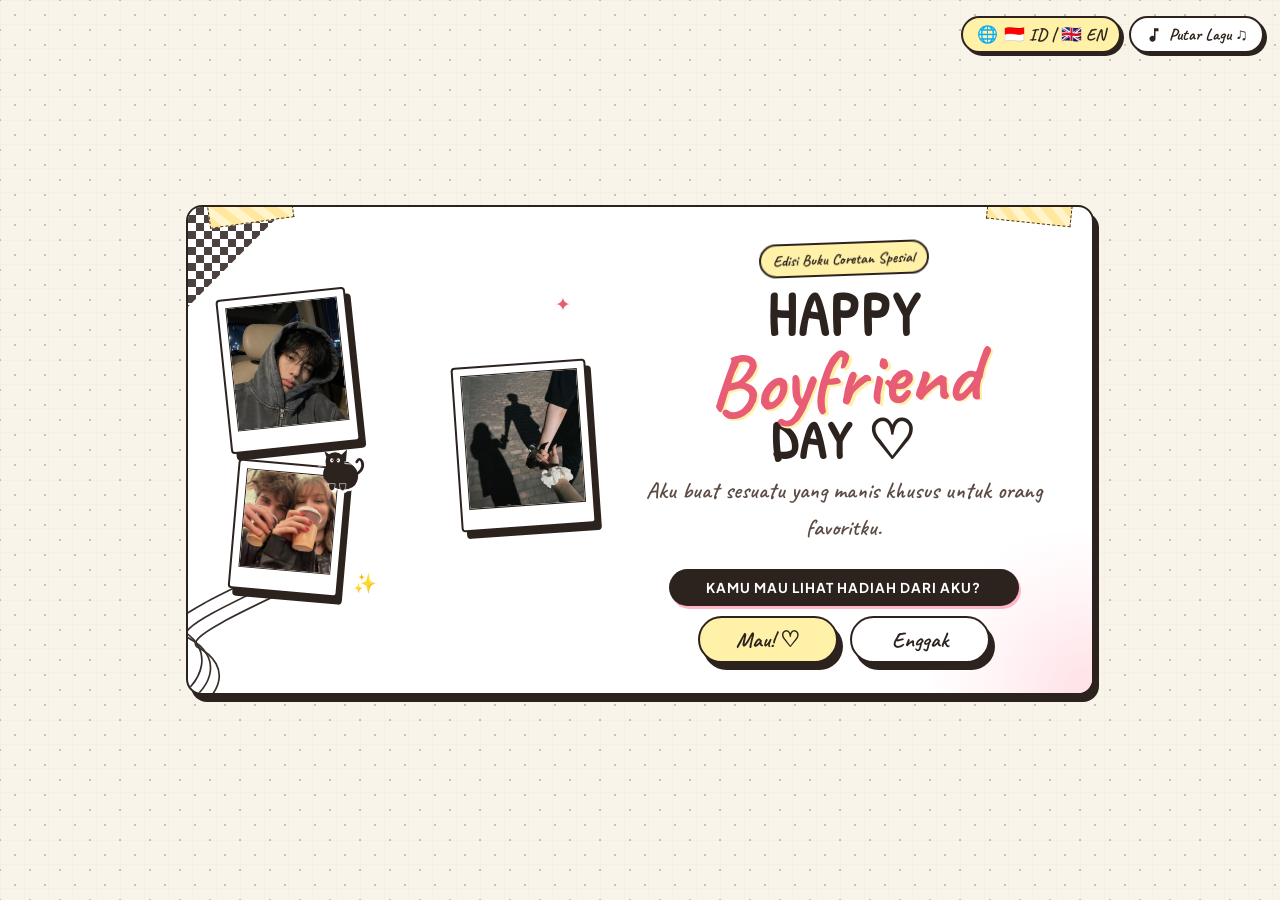
==== index.html @ 2baa8d30 "first commit" ====
<!DOCTYPE html>
<html lang="id">
<head>
    <meta charset="UTF-8">
    <meta name="viewport" content="width=device-width, initial-scale=1.0, maximum-scale=1.0, user-scalable=no">
    <title>Happy Boyfriend Day! ♡ | My Little Doodle</title>
    <meta name="description" content="A special hand-drawn sketchbook created just for you on Boyfriend Day.">
    
    <!-- Google Fonts -->
    <link rel="preconnect" href="https://fonts.googleapis.com">
    <link rel="preconnect" href="https://fonts.gstatic.com" crossorigin>
    <link href="https://fonts.googleapis.com/css2?family=Caveat:wght@400;500;600;700&family=Gaegu:wght@400;700&family=Patrick+Hand&family=Plus+Jakarta+Sans:wght@400;500;600;700&display=swap" rel="stylesheet">
    
    <!-- Stylesheet -->
    <link rel="stylesheet" href="styles.css">
</head>
<body class="sketchbook-body is-locked">

    <!-- Paper Grain & Grid Overlay -->
    <div class="paper-texture-overlay"></div>
    <div class="notebook-grid-overlay"></div>

    <!-- Background Music Audio & Floating Controls -->
    <audio id="bg-music" loop preload="auto">
        <source src="public/music.mp3" type="audio/mpeg">
    </audio>
    
    <div class="top-controls-bar">
        <!-- Language Switcher Toggle -->
        <button id="lang-toggle-btn" class="top-control-btn lang-toggle" aria-label="Switch Language (ID / EN)">
            <span class="lang-flag">🌐</span>
            <span class="lang-text" id="lang-btn-text">🇮🇩 ID | 🇬🇧 EN</span>
        </button>

        <!-- Music Toggle -->
        <button id="music-toggle-btn" class="top-control-btn music-toggle" aria-label="Play/Pause Background Music">
            <div class="music-icon-wrapper">
                <svg class="music-note-svg" viewBox="0 0 24 24" width="18" height="18">
                    <path d="M12 3v10.55c-.59-.34-1.27-.55-2-.55-2.21 0-4 1.79-4 4s1.79 4 4 4 4-1.79 4-4V7h4V3h-6z" fill="currentColor"/>
                </svg>
                <span class="music-wave wave1"></span>
                <span class="music-wave wave2"></span>
            </div>
            <span class="music-text" id="music-btn-text">Putar Lagu ♫</span>
        </button>
    </div>

    <!-- Main Container -->
    <main class="sketchbook-container">

        <!-- ==========================================
             WELCOME COVER PAGE (INITIAL ONLY PAGE)
             ========================================== -->
        <section id="welcome-page" class="welcome-section">
            <div class="hero-card-frame">
                
                <!-- Washi Tapes Decorative -->
                <div class="washi-tape top-left"></div>
                <div class="washi-tape top-right"></div>

                <!-- Corner Graphic Accents -->
                <div class="checkerboard-corner"></div>

                <div class="wavy-contour-corner">
                    <svg viewBox="0 0 160 160" class="wavy-svg">
                        <path d="M-10 160 C30 140 40 100 0 80 C-10 70 30 50 160 -10" fill="none" stroke="#2C221E" stroke-width="1.8"/>
                        <path d="M-10 170 C40 150 50 110 10 90 C0 80 40 60 170 0" fill="none" stroke="#2C221E" stroke-width="1.8"/>
                        <path d="M-10 180 C50 160 60 120 20 100 C10 90 50 70 180 10" fill="none" stroke="#2C221E" stroke-width="1.8"/>
                    </svg>
                </div>

                <div class="ink-smudge-corner"></div>

                <!-- Content Grid: Photos & Title -->
                <div class="welcome-content-grid">

                    <!-- PHOTOS CLUSTER: 3 Polaroids with Cat Doodle -->
                    <div class="hero-photos-cluster">
                        
                        <!-- Top Polaroid -->
                        <div class="polaroid-item photo-top">
                            <div class="polaroid-inner">
                                <img src="public/photos/photo_main.jpeg" alt="Couple Polaroid Main">
                            </div>
                        </div>

                        <!-- Bottom-Left Polaroid -->
                        <div class="polaroid-item photo-bottom-left">
                            <div class="polaroid-inner">
                                <img src="public/photos/photo2.jpeg" alt="Couple Polaroid 2">
                            </div>
                        </div>

                        <!-- Bottom-Right Polaroid -->
                        <div class="polaroid-item photo-bottom-right">
                            <div class="polaroid-inner">
                                <img src="public/photos/photo1.jpeg" alt="Couple Polaroid 3">
                            </div>
                        </div>

                        <!-- Cute Black Cat Doodle sitting on Polaroid -->
                        <div class="black-cat-doodle">
                            <svg viewBox="0 0 120 100" class="cat-svg">
                                <path d="M30 65 Q25 45 45 35 Q65 25 85 45 Q95 55 90 70 Q85 85 65 85 Q45 85 30 65 Z" fill="#2C221E" stroke="#2C221E" stroke-width="2"/>
                                <path d="M38 38 L30 15 L50 28 Z" fill="#2C221E"/>
                                <path d="M55 28 L72 12 L70 34 Z" fill="#2C221E"/>
                                <circle cx="50" cy="35" r="18" fill="#2C221E"/>
                                <ellipse cx="44" cy="32" rx="3" ry="4" fill="#FFFFFF"/>
                                <ellipse cx="56" cy="32" rx="3" ry="4" fill="#FFFFFF"/>
                                <circle cx="45" cy="32" r="1.5" fill="#2C221E"/>
                                <circle cx="55" cy="32" r="1.5" fill="#2C221E"/>
                                <path d="M32 35 L18 32 M32 38 L16 39 M68 35 L82 32 M68 38 L84 39" stroke="#FFFFFF" stroke-width="1.5" stroke-linecap="round"/>
                                <path d="M38 75 Q38 88 44 88 Q50 88 50 75 Z" fill="#2C221E" stroke="#FFFFFF" stroke-width="1"/>
                                <path d="M58 75 Q58 88 64 88 Q70 88 70 75 Z" fill="#2C221E" stroke="#FFFFFF" stroke-width="1"/>
                                <path d="M85 60 Q105 50 100 35 Q95 25 90 35" fill="none" stroke="#2C221E" stroke-width="5" stroke-linecap="round"/>
                            </svg>
                        </div>

                        <!-- Sparkles -->
                        <div class="doodle-sparkle sp-1">✦</div>
                        <div class="doodle-sparkle sp-2">✨</div>
                    </div>

                    <!-- TEXT CONTAINER -->
                    <div class="welcome-text-container">
                        
                        <div class="badge-doodle">
                            <span class="badge-text" data-i18n="badgeText">Edisi Buku Coretan Spesial</span>
                        </div>

                        <!-- Title Block -->
                        <div class="main-typography">
                            <h1 class="hero-doodle-title">
                                <span class="txt-happy" data-i18n="txtHappy">HAPPY</span>
                                <span class="txt-boyfriend" data-i18n="txtBoyfriend">Boyfriend</span>
                                <span class="txt-day" data-i18n="txtDay">DAY ♡</span>
                            </h1>
                            <p class="hero-subtext" data-i18n="heroSubtext">Aku buat sesuatu yang manis khusus untuk orang favoritku.</p>
                        </div>

                        <!-- Question Pill Box -->
                        <div class="gift-question-box">
                            <div class="question-pill-header" data-i18n="questionHeader">
                                KAMU MAU LIHAT HADIAH DARI AKU?
                            </div>

                            <div class="question-buttons-row">
                                <button id="yes-btn" class="pill-btn btn-yes" data-i18n="btnYes">Mau! ♡</button>
                                <button id="no-btn" class="pill-btn btn-no" data-i18n="btnNo">Enggak</button>
                            </div>
                        </div>

                    </div>

                </div>

            </div>
        </section>

        <!-- ==========================================
             REST OF THE SKETCHBOOK CONTENT (HIDDEN UNTIL CLICKED)
             ========================================== -->
        <div id="sketchbook-main-content" class="sketchbook-main-content content-hidden">

            <!-- ==========================================
                 SECTION 1 — "THINGS I LIKE ABOUT YOU"
                 ========================================== -->
            <section id="section-1" class="sketch-section">
                <div class="section-header">
                    <div class="section-badge" data-i18n="sec1Badge">Bagian 01</div>
                    <h2 class="section-title" data-i18n="sec1Title">Hal-Hal yang Aku Suka Dari Kamu... ♡</h2>
                    <div class="title-underline">
                        <svg viewBox="0 0 300 20" class="underline-svg">
                            <path d="M5 12 Q75 3 150 12 T295 10" class="draw-path-scroll"/>
                        </svg>
                    </div>
                </div>

                <div class="sticky-notes-grid">
                    <!-- Sticky Note 1 -->
                    <div class="sticky-note note-yellow tilt-left" data-note="1">
                        <div class="tape-strip top-center"></div>
                        <div class="note-icon">
                            <svg viewBox="0 0 50 50">
                                <circle cx="25" cy="25" r="18" fill="none" stroke="#2C221E" stroke-width="2.5"/>
                                <circle cx="18" cy="20" r="2.5" fill="#2C221E"/>
                                <circle cx="32" cy="20" r="2.5" fill="#2C221E"/>
                                <path d="M16 28 Q25 37 34 28" fill="none" stroke="#2C221E" stroke-width="2.5" stroke-linecap="round"/>
                            </svg>
                        </div>
                        <h3 class="note-text" data-i18n="note1Text">senyuman kamu :)</h3>
                        <p class="note-subtext" data-i18n="note1Sub">Selalu bikin hariku mendadak cerah setiap hari!</p>
                        <span class="tap-hint" data-i18n="tapHint">tekan aku! ♡</span>
                    </div>

                    <!-- Sticky Note 2 -->
                    <div class="sticky-note note-pink tilt-right" data-note="2">
                        <div class="tape-strip top-center"></div>
                        <div class="note-icon">
                            <svg viewBox="0 0 50 50">
                                <path d="M12 20 Q25 10 38 20 Q42 32 25 42 Q8 32 12 20 Z" fill="none" stroke="#E85D75" stroke-width="2.5"/>
                                <path d="M18 24 Q25 18 32 24" fill="none" stroke="#E85D75" stroke-width="2" stroke-linecap="round"/>
                                <circle cx="25" cy="30" r="2" fill="#E85D75"/>
                            </svg>
                        </div>
                        <h3 class="note-text" data-i18n="note2Text">bercandaan garing kamu</h3>
                        <p class="note-subtext" data-i18n="note2Sub">Bahkan lelucon paling garing yang tetep bikin aku ketawa ngakak.</p>
                        <span class="tap-hint" data-i18n="tapHint">tekan aku! ♡</span>
                    </div>

                    <!-- Sticky Note 3 -->
                    <div class="sticky-note note-cream tilt-left" data-note="3">
                        <div class="tape-strip top-center"></div>
                        <div class="note-icon">
                            <svg viewBox="0 0 50 50">
                                <path d="M15 18 C15 12 20 8 25 14 C30 8 35 12 35 18 C35 26 25 34 25 34 C25 34 15 26 15 18 Z" fill="#FFB7C5" stroke="#2C221E" stroke-width="2"/>
                                <path d="M10 38 Q25 44 40 38" fill="none" stroke="#2C221E" stroke-width="2.5" stroke-linecap="round"/>
                            </svg>
                        </div>
                        <h3 class="note-text" data-i18n="note3Text">cara kamu perhatian</h3>
                        <p class="note-subtext" data-i18n="note3Sub">Selalu perhatian, penyayang, dan sering nanyain kabarku.</p>
                        <span class="tap-hint" data-i18n="tapHint">tekan aku! ♡</span>
                    </div>

                    <!-- Sticky Note 4 -->
                    <div class="sticky-note note-mint tilt-right" data-note="4">
                        <div class="tape-strip top-center"></div>
                        <div class="note-icon">
                            <svg viewBox="0 0 50 50">
                                <path d="M15 25 Q25 15 35 25 Q38 38 25 42 Q12 38 15 25 Z" fill="none" stroke="#2C221E" stroke-width="2.5"/>
                                <circle cx="20" cy="24" r="4" fill="none" stroke="#2C221E" stroke-width="2"/>
                                <circle cx="21" cy="24" r="1.5" fill="#2C221E"/>
                                <circle cx="30" cy="24" r="4" fill="none" stroke="#2C221E" stroke-width="2"/>
                                <circle cx="29" cy="24" r="1.5" fill="#2C221E"/>
                                <path d="M22 30 Q25 36 28 30" fill="none" stroke="#2C221E" stroke-width="2"/>
                                <path d="M23 32 Q25 37 27 32" fill="#E85D75"/>
                            </svg>
                        </div>
                        <h3 class="note-text" data-i18n="note4Text">sisi konyol kamu</h3>
                        <p class="note-subtext" data-i18n="note4Sub">Saat kamu joget lucu & pake suara aneh pas lagi berdua aja.</p>
                        <span class="tap-hint" data-i18n="tapHint">tekan aku! ♡</span>
                    </div>

                    <!-- Sticky Note 5 -->
                    <div class="sticky-note note-rose tilt-center" data-note="5">
                        <div class="tape-strip top-center"></div>
                        <div class="note-icon">
                            <svg viewBox="0 0 50 50">
                                <path d="M25 40 C25 40 8 28 8 17 C8 10 14 6 20 6 C23.5 6 25 8.5 25 8.5 C25 8.5 26.5 6 30 6 C36 6 42 10 42 17 C42 28 25 40 25 40 Z" fill="#E85D75" stroke="#2C221E" stroke-width="2"/>
                                <path d="M20 18 L25 14 L30 18" fill="none" stroke="#FFF" stroke-width="2" stroke-linecap="round"/>
                            </svg>
                        </div>
                        <h3 class="note-text" data-i18n="note5Text">ya… kamu ♡</h3>
                        <p class="note-subtext" data-i18n="note5Sub">Semua hal tentang kamu. Apa adanya kamu, setiap hari.</p>
                        <span class="tap-hint" data-i18n="tapHint">tekan aku! ♡</span>
                    </div>
                </div>
            </section>

            <!-- ==========================================
                 SECTION 2 — "OUR LITTLE MOMENTS" (SCRAPBOOK GALLERY)
                 ========================================== -->
            <section id="section-2" class="sketch-section">
                <div class="section-header">
                    <div class="section-badge" data-i18n="sec2Badge">Bagian 02</div>
                    <h2 class="section-title" data-i18n="sec2Title">Momen-Momen Manis Kita 📸</h2>
                    <p class="section-desc" data-i18n="sec2Desc">Klik foto mana saja untuk lihat lebih dekat!</p>
                    <div class="title-underline">
                        <svg viewBox="0 0 300 20" class="underline-svg">
                            <path d="M10 10 C80 18 200 2 290 12" class="draw-path-scroll"/>
                        </svg>
                    </div>
                </div>

                <div class="scrapbook-gallery">
                    <!-- Photo 1 -->
                    <div class="polaroid-card rot-neg-4" data-img="public/photos/photo1.jpeg" 
                         data-caption-id="hari itu ♡" data-sub-id="Gandengan tangan di bawah lampu jalan... ga bakal lupa."
                         data-caption-en="that day ♡" data-sub-en="Holding hands under the streetlights... unforgettable.">
                        <div class="washi-tape tape-top-left"></div>
                        <div class="polaroid-img-frame">
                            <img src="public/photos/photo1.jpeg" alt="Our moment 1" loading="lazy">
                            <div class="photo-overlay-doodle">🔍</div>
                        </div>
                        <div class="polaroid-caption">hari itu ♡</div>
                    </div>

                    <!-- Photo 2 -->
                    <div class="polaroid-card rot-pos-3" data-img="public/photos/photo2.jpeg" 
                         data-caption-id="salah satu favoritku" data-sub-id="Senyum kamu di sini selalu bikin hatiku meleleh."
                         data-caption-en="one of my favorites" data-sub-en="Your smile here makes my heart melt every time.">
                        <div class="washi-tape tape-top-right"></div>
                        <div class="polaroid-img-frame">
                            <img src="public/photos/photo2.jpeg" alt="Our moment 2" loading="lazy">
                            <div class="photo-overlay-doodle">🔍</div>
                        </div>
                        <div class="polaroid-caption">salah satu favoritku</div>
                    </div>

                    <!-- Photo 3 -->
                    <div class="polaroid-card rot-neg-2" data-img="public/photos/photo3.jpeg" 
                         data-caption-id="ingat yang ini?" data-sub-id="Jalan-jalan dadakan yang jadi kenangan paling indah."
                         data-caption-en="remember this?" data-sub-en="A random little trip that turned into the best core memory.">
                        <div class="washi-tape tape-top-left"></div>
                        <div class="polaroid-img-frame">
                            <img src="public/photos/photo3.jpeg" alt="Our moment 3" loading="lazy">
                            <div class="photo-overlay-doodle">🔍</div>
                        </div>
                        <div class="polaroid-caption">ingat yang ini?</div>
                    </div>

                    <!-- Photo 4 -->
                    <div class="polaroid-card rot-pos-4" data-img="public/photos/photo4.jpeg" 
                         data-caption-id="kita yang apa adanya" data-sub-id="Bisa konyol bareng. Ga ada yang paham aku seperti kamu."
                         data-caption-en="us being us" data-sub-en="Just being silly together. Nobody gets me like you do.">
                        <div class="washi-tape tape-top-right"></div>
                        <div class="polaroid-img-frame">
                            <img src="public/photos/photo4.jpeg" alt="Our moment 4" loading="lazy">
                            <div class="photo-overlay-doodle">🔍</div>
                        </div>
                        <div class="polaroid-caption">kita yang apa adanya</div>
                    </div>

                    <!-- Photo 5 -->
                    <div class="polaroid-card rot-neg-5" data-img="public/photos/photo5.jpeg" 
                         data-caption-id="kenangan manis lainnya" data-sub-id="Kopi hangat, makanan enak, dan teman terbaik."
                         data-caption-en="another little memory" data-sub-en="Warm coffee, good food, and the best company ever.">
                        <div class="washi-tape tape-top-left"></div>
                        <div class="polaroid-img-frame">
                            <img src="public/photos/photo5.jpeg" alt="Our moment 5" loading="lazy">
                            <div class="photo-overlay-doodle">🔍</div>
                        </div>
                        <div class="polaroid-caption">kenangan manis lainnya</div>
                    </div>

                    <!-- Photo 6 -->
                    <div class="polaroid-card rot-pos-2" data-img="public/photos/photo6.jpeg" 
                         data-caption-id="favoritku selamanya ♡" data-sub-id="Untuk banyak petualangan dan hari-hari manis bersamamu."
                         data-caption-en="forever my favorite ♡" data-sub-en="To many more adventures and sweet quiet days with you.">
                        <div class="washi-tape tape-top-right"></div>
                        <div class="polaroid-img-frame">
                            <img src="public/photos/photo6.jpeg" alt="Our moment 6" loading="lazy">
                            <div class="photo-overlay-doodle">🔍</div>
                        </div>
                        <div class="polaroid-caption">favoritku selamanya ♡</div>
                    </div>
                </div>
            </section>

            <!-- ==========================================
                 SECTION 2.3 — "OUR FAVORITE SONG" (MUSIC PLAYER SECTION)
                 ========================================== -->
            <section id="music-player-section" class="sketch-section">
                <div class="music-player-card">
                    <div class="washi-tape top-center"></div>

                    <div class="section-header">
                        <div class="section-badge" data-i18n="musicSectionBadge">Musik Favorit 🎵</div>
                        <h2 class="section-title" data-i18n="musicSectionTitle">Lagu Favorit Kita 🎶</h2>
                        <p class="section-desc" data-i18n="musicSectionDesc">Dengarkan lagu spesial ini sambil menikmati buku kenangan!</p>
                    </div>

                    <div class="cassette-player-box">
                        <!-- Retro Cassette Tape Graphic with Spinning Reels -->
                        <div class="cassette-tape-graphic" id="cassette-tape">
                            <div class="cassette-window">
                                <div class="reel reel-left" id="reel-left">
                                    <div class="reel-inner"></div>
                                </div>
                                <div class="tape-bridge"></div>
                                <div class="reel reel-right" id="reel-right">
                                    <div class="reel-inner"></div>
                                </div>
                            </div>
                            <div class="cassette-label">
                                <span class="cassette-title" data-i18n="cassetteTitle">Boyfriend Day Special OST ♡</span>
                            </div>
                        </div>

                        <!-- Track Information -->
                        <div class="player-track-info">
                            <h3 class="song-name" data-i18n="songTitle">Melodi Spesial Kita 🎶</h3>
                            <p class="song-artist" data-i18n="songArtist">Musik Latar Pengiring Kenangan ♡</p>
                        </div>

                        <!-- Progress Seeker Bar -->
                        <div class="player-progress-container">
                            <span id="current-time-text" class="time-text">00:00</span>
                            <div class="progress-bar-wrapper" id="progress-bar-container">
                                <div class="progress-bar-fill" id="progress-bar-fill"></div>
                                <div class="progress-handle" id="progress-handle"></div>
                            </div>
                            <span id="duration-text" class="time-text">00:00</span>
                        </div>

                        <!-- Audio Controls Row -->
                        <div class="player-controls-row">
                            <button id="player-rewind-btn" class="player-ctrl-btn" title="Rewind 10s">
                                <span>⏪ 10s</span>
                            </button>
                            
                            <button id="player-play-btn" class="player-ctrl-btn main-play-btn" title="Play / Pause">
                                <span id="player-play-icon">▶</span>
                            </button>

                            <button id="player-forward-btn" class="player-ctrl-btn" title="Forward 10s">
                                <span>10s ⏩</span>
                            </button>
                        </div>

                        <!-- Equalizer Wave Bars -->
                        <div class="equalizer-wave" id="equalizer-wave">
                            <span class="eq-bar bar-1"></span>
                            <span class="eq-bar bar-2"></span>
                            <span class="eq-bar bar-3"></span>
                            <span class="eq-bar bar-4"></span>
                            <span class="eq-bar bar-5"></span>
                        </div>
                    </div>
                </div>
            </section>

            <!-- ==========================================
                 SECTION 2.5 — "DOODLE LOVE MINI GAME"
                 ========================================== -->
            <section id="mini-game-section" class="sketch-section">
                <div class="mini-game-card">
                    <div class="washi-tape top-center"></div>

                    <div class="section-header">
                        <div class="section-badge" data-i18n="gameBadge">Mini Game 🎮</div>
                        <h2 class="section-title" data-i18n="gameTitle">Tebak Pasangan Doodle! 💖</h2>
                        <p class="section-desc" data-i18n="gameDesc">Cocokkan 4 pasang doodle lucu untuk membuka kupon rahasia!</p>
                    </div>

                    <!-- Game Status Board -->
                    <div class="game-status-bar">
                        <span class="status-item"><span data-i18n="gameMatchesLabel">Hasil: </span><strong id="game-matches-count">0</strong> / 4</span>
                        <span class="status-item"><span data-i18n="gameMovesLabel">Langkah: </span><strong id="game-moves-count">0</strong></span>
                        <button id="reset-game-btn" class="reset-game-btn" title="Restart Game" data-i18n="gameResetBtn">🔄 Ulangi</button>
                    </div>

                    <!-- 4x2 Cards Grid (8 Cards) -->
                    <div class="memory-game-grid" id="memory-game-grid">
                        <!-- Dynamically generated via script.js -->
                    </div>

                    <!-- Unlocked Reward Box -->
                    <div id="game-reward-box" class="game-reward-box hidden">
                        <div class="reward-icon">🎟️💖</div>
                        <h3 class="reward-title" data-i18n="rewardTitle">Kupon Terbuka!</h3>
                        <p class="reward-desc" data-i18n="rewardDesc">"Berlaku untuk 1 Pelukan & Ciuman Hangat Tanpa Batas kapan pun kamu mau!"</p>
                        <span class="reward-code" data-i18n="rewardCode">KODE: BOYFRIEND-LOVE-FOREVER ♡</span>
                    </div>
                </div>
            </section>

            <!-- ==========================================
                 SECTION 3 — "A LITTLE NOTE" (NOTEBOOK PAGE)
                 ========================================== -->
            <section id="section-3" class="sketch-section">
                <div class="notebook-page-container">
                    <div class="notebook-spiral">
                        <span class="ring"></span><span class="ring"></span><span class="ring"></span>
                        <span class="ring"></span><span class="ring"></span><span class="ring"></span>
                        <span class="ring"></span><span class="ring"></span><span class="ring"></span>
                    </div>

                    <div class="notebook-page-content">
                        <div class="notebook-date hw-line" data-i18n="noteDate">Tanggal: Selamat Hari Pacar ✨</div>
                        
                        <h2 class="notebook-heading hw-line" data-i18n="noteHeading">“Kamu selalu bikin hari-hari biasa terasa jauh lebih spesial.”</h2>
                        
                        <div class="animated-underline-wrapper">
                            <svg viewBox="0 0 400 16" class="live-underline-svg">
                                <path id="note-underline-path" d="M5 8 Q100 2 200 10 T395 6" fill="none" stroke="#E85D75" stroke-width="3" stroke-linecap="round"/>
                            </svg>
                        </div>

                        <div class="notebook-letter">
                            <p class="letter-paragraph hw-line" data-i18n="noteP1">
                                Kadang aku suka mikir, betapa beruntungnya aku punya kamu di hidupku. Kamu bikin aku merasa aman, bahagia, dan sangat dihargai. 
                            </p>
                            <p class="letter-paragraph hw-line" data-i18n="noteP2">
                                Bahkan di hari yang paling sepi dan biasa aja, ngobrol sama kamu atau lihat senyum kamu langsung bikin hariku cerah lagi. Terima kasih ya sudah selalu mendengarkan, menenangkan, dan jadi orang paling favoritku di dunia.
                            </p>
                            <p class="letter-signature hw-line" id="note-sig-p">
                                Selalu milikmu,<br>
                                <span class="handwritten-sig">Dengan seluruh cintaku ♡</span>
                            </p>
                        </div>

                        <div class="notebook-doodle flower-doodle">
                            <svg viewBox="0 0 60 80">
                                <path d="M30 75 Q25 45 30 25" fill="none" stroke="#2C221E" stroke-width="2.5" class="stem-path"/>
                                <path d="M30 50 Q40 45 42 40 Q32 42 30 50" fill="#C5E1A5" stroke="#2C221E" stroke-width="1.5"/>
                                <path d="M30 60 Q18 55 16 50 Q28 52 30 60" fill="#C5E1A5" stroke="#2C221E" stroke-width="1.5"/>
                                <g class="flower-head">
                                    <circle cx="30" cy="25" r="7" fill="#FFF1A8" stroke="#2C221E" stroke-width="2"/>
                                    <circle cx="30" cy="13" r="6" fill="#FFB7C5" stroke="#2C221E" stroke-width="1.5"/>
                                    <circle cx="42" cy="25" r="6" fill="#FFB7C5" stroke="#2C221E" stroke-width="1.5"/>
                                    <circle cx="30" cy="37" r="6" fill="#FFB7C5" stroke="#2C221E" stroke-width="1.5"/>
                                    <circle cx="18" cy="25" r="6" fill="#FFB7C5" stroke="#2C221E" stroke-width="1.5"/>
                                </g>
                            </svg>
                        </div>

                        <div class="notebook-doodle heart-doodle">
                            <svg viewBox="0 0 40 40">
                                <path d="M20 32 C20 32 6 22 6 13 C6 7 11 4 16 4 C18.5 4 20 6 20 6 C20 6 21.5 4 24 4 C29 4 34 7 34 13 C34 22 20 32 20 32 Z" fill="#FFB7C5" stroke="#2C221E" stroke-width="2"/>
                            </svg>
                        </div>
                    </div>
                </div>
            </section>

            <!-- ==========================================
                 SECTION 4 — "JUST US" (ILLUSTRATION & QUOTE)
                 ========================================== -->
            <section id="section-4" class="sketch-section">
                <div class="just-us-card">
                    <div class="sky-doodles">
                        <span class="doodle-star star-1">✦</span>
                        <span class="doodle-star star-2">★</span>
                        <span class="doodle-star star-3">✨</span>
                        <span class="doodle-moon">🌙</span>
                        <span class="doodle-cloud">☁️</span>
                    </div>

                    <div class="couple-illustration-container" id="interactive-couple">
                        <svg viewBox="0 0 260 160" class="sitting-couple-svg">
                            <path d="M20 140 Q130 120 240 140" fill="none" stroke="#2C221E" stroke-width="3" stroke-linecap="round"/>
                            <path d="M50 142 L50 155 M210 142 L210 155" stroke="#2C221E" stroke-width="3" stroke-linecap="round"/>

                            <!-- Left Character -->
                            <g class="character left-char">
                                <circle cx="100" cy="70" r="22" fill="#FAF6EE" stroke="#2C221E" stroke-width="2.5"/>
                                <path d="M80 65 C80 48 95 45 110 48 C120 52 120 65 118 68" fill="#FAF6EE" stroke="#2C221E" stroke-width="2.5"/>
                                <path d="M92 68 Q96 63 100 68 M106 68 Q110 63 114 68" fill="none" stroke="#2C221E" stroke-width="2.5" stroke-linecap="round"/>
                                <path d="M98 78 Q103 83 108 78" fill="none" stroke="#2C221E" stroke-width="2" stroke-linecap="round"/>
                                <ellipse cx="91" cy="73" rx="4" ry="2.5" fill="#FFB7C5" class="blush-elem"/>
                                <ellipse cx="113" cy="73" rx="4" ry="2.5" fill="#FFB7C5" class="blush-elem"/>
                                <path d="M85 92 Q100 90 115 92 L120 135 L80 135 Z" fill="#FFD1DC" stroke="#2C221E" stroke-width="2.5"/>
                                <path d="M88 135 L88 150 M102 135 L102 150" stroke="#2C221E" stroke-width="3" stroke-linecap="round"/>
                            </g>

                            <!-- Right Character -->
                            <g class="character right-char">
                                <circle cx="155" cy="72" r="21" fill="#FAF6EE" stroke="#2C221E" stroke-width="2.5"/>
                                <path d="M138 68 C138 50 155 48 172 52 C178 58 175 68 175 70" fill="#FAF6EE" stroke="#2C221E" stroke-width="2.5"/>
                                <path d="M147 70 Q151 65 155 70 M161 68 L167 72" fill="none" stroke="#2C221E" stroke-width="2.5" stroke-linecap="round"/>
                                <path d="M152 79 Q158 84 163 79" fill="none" stroke="#2C221E" stroke-width="2" stroke-linecap="round"/>
                                <ellipse cx="146" cy="75" rx="4" ry="2.5" fill="#FFD1DC" class="blush-elem"/>
                                <ellipse cx="167" cy="75" rx="4" ry="2.5" fill="#FFD1DC" class="blush-elem"/>
                                <path d="M140 93 Q155 91 170 93 L175 135 L135 135 Z" fill="#FFF3B0" stroke="#2C221E" stroke-width="2.5"/>
                                <path d="M148 135 L148 150 M162 135 L162 150" stroke="#2C221E" stroke-width="3" stroke-linecap="round"/>
                            </g>

                            <path id="char-heart" d="M127 42 C127 42 117 32 117 24 C117 18 122 15 127 19 C132 15 137 18 137 24 C137 32 127 42 127 42 Z" fill="#E85D75" stroke="#2C221E" stroke-width="2" class="beating-heart"/>
                        </svg>
                        <div class="tap-couple-hint" data-i18n="tapUsHint">tekan kami! &gt;///&lt;</div>
                    </div>

                    <div class="quote-box">
                        <div class="quote-mark">“</div>
                        <p class="just-us-quote" data-i18n="justUsQuote">
                            Orang favoritku untuk diajak jail, ketawa bareng, dan bikin kenangan indah.
                        </p>
                        <div class="quote-mark right">”</div>
                    </div>
                </div>
            </section>

            <!-- ==========================================
                 FINAL SECTION
                 ========================================== -->
            <section id="final-section" class="sketch-section">
                <div class="final-page-card">
                    <div class="washi-tape top-center-wide"></div>

                    <div class="final-header">
                        <h2 class="final-title" data-i18n="finalTitle">Selamat Hari Pacar ♡</h2>
                        <p class="final-subtext" data-i18n="finalSubtext">Terima kasih sudah menjadi dirimu sendiri.</p>
                    </div>

                    <div class="final-doodle-wrapper">
                        <svg viewBox="0 0 200 140" class="final-doodle-svg">
                            <circle cx="65" cy="45" r="18" fill="none" stroke="#2C221E" stroke-width="2.5"/>
                            <path d="M57 43 Q61 39 65 43 M69 43 Q73 39 77 43" fill="none" stroke="#2C221E" stroke-width="2.5"/>
                            <path d="M60 52 Q65 57 70 52" fill="none" stroke="#2C221E" stroke-width="2"/>
                            <path d="M65 63 L65 105 M65 75 L45 90 M65 75 L85 85" stroke="#2C221E" stroke-width="2.5" stroke-linecap="round"/>
                            <path d="M65 105 L50 130 M65 105 L80 130" stroke="#2C221E" stroke-width="2.5" stroke-linecap="round"/>

                            <circle cx="135" cy="45" r="18" fill="none" stroke="#2C221E" stroke-width="2.5"/>
                            <path d="M127 43 Q131 39 135 43 M139 43 Q143 39 147 43" fill="none" stroke="#2C221E" stroke-width="2.5"/>
                            <path d="M130 52 Q135 57 140 52" fill="none" stroke="#2C221E" stroke-width="2"/>
                            <path d="M135 63 L135 105 M135 75 L115 85 M135 75 L155 90" stroke="#2C221E" stroke-width="2.5" stroke-linecap="round"/>
                            <path d="M135 105 L120 130 M135 105 L150 130" stroke="#2C221E" stroke-width="2.5" stroke-linecap="round"/>

                            <path d="M100 70 C100 70 82 50 82 36 C82 26 91 21 100 28 C109 21 118 26 118 36 C118 50 100 70 100 70 Z" fill="#E85D75" stroke="#2C221E" stroke-width="2" class="beating-heart-large"/>
                        </svg>
                    </div>

                    <div class="final-promise">
                        <p class="promise-text" data-i18n="finalPromise">“Masih tetap memilihmu, setiap hari.”</p>
                    </div>

                    <div class="final-btn-wrapper">
                        <button id="one-more-thing-btn" class="doodle-btn btn-pink">
                            <span data-i18n="oneMoreBtn">Satu hal lagi… ♡</span>
                        </button>
                    </div>
                </div>

                <footer class="sketchbook-footer">
                    <p data-i18n="footerText">Dibuat dengan segenap hatiku ♡ Selamat Hari Pacar!</p>
                </footer>
            </section>

        </div> <!-- end sketchbook-main-content -->

    </main>

    <!-- LIGHTBOX MODAL -->
    <div id="photo-modal" class="modal-backdrop hidden">
        <div class="modal-paper-card">
            <button id="close-modal-btn" class="modal-close-btn" aria-label="Close photo view">✕</button>
            <div class="washi-tape top-center"></div>
            
            <div class="modal-img-container">
                <img id="modal-img" src="" alt="Enlarged photo moment">
                <div class="modal-doodle top-left-star">✦</div>
                <div class="modal-doodle bottom-right-heart">💖</div>
                <div class="modal-doodle top-right-sparkle">✨</div>
            </div>

            <div class="modal-info">
                <h3 id="modal-caption" class="modal-caption-text">Caption</h3>
                <p id="modal-subtext" class="modal-subtext-text">Subtext story</p>
            </div>
        </div>
    </div>

    <!-- SURPRISE MODAL -->
    <div id="surprise-modal" class="modal-backdrop hidden">
        <div class="modal-paper-card surprise-card">
            <button id="close-surprise-btn" class="modal-close-btn" aria-label="Close modal">✕</button>
            <div class="washi-tape top-center"></div>
            
            <div class="surprise-content">
                <div class="surprise-doodle-icon">💌</div>
                <h3 class="surprise-title" data-i18n="surpriseTitle">Kamu adalah seluruh duniaku!</h3>
                <p class="surprise-body" data-i18n="surpriseBody">
                    Terima kasih sudah jadi pacar yang paling penyayang, sabar, lucu, dan selalu mendukungku. Selamat Hari Pacar, cintaku! Aku mencintaimu selamanya! 💖✨
                </p>
                <div class="surprise-doodle-hearts">
                    ♡ 💖 💕 💓 💗 ♡
                </div>
                <button id="hug-btn" class="doodle-btn btn-yellow" style="margin-top: 15px;" data-i18n="hugBtn">
                    Kirim Pelukan Virtual 🤗
                </button>
            </div>
        </div>
    </div>

    <!-- Scripts -->
    <script src="script.js"></script>
</body>
</html>
---- styles.css ----
/* ==========================================================================
   BOYFRIEND DAY — "DOODLE LOVE" SKETCHBOOK & WELCOME COVER STYLES
   ========================================================================== */

/* --------------------------------------------------------------------------
   1. COLOR PALETTE & DESIGN SYSTEM TOKENS
   -------------------------------------------------------------------------- */
:root {
    --bg-paper: #FAF6EE;
    --bg-paper-alt: #F5EFE6;
    --ink-color: #2C221E;
    --ink-soft: #5C4C44;
    
    --accent-pink: #FFB7C5;
    --accent-rose: #E85D75;
    --accent-yellow: #FFF1A8;
    --accent-mint: #C5E1A5;
    --accent-soft-red: #FF5E7E;

    --note-yellow: #FFF8D6;
    --note-pink: #FFE5EC;
    --note-cream: #F7EBE1;
    --note-mint: #E8F5E9;
    --note-rose: #FFD6DF;

    --font-handwriting: 'Caveat', 'Patrick Hand', 'Gaegu', cursive;
    --font-heading: 'Patrick Hand', 'Caveat', cursive;
    --font-body: 'Plus Jakarta Sans', 'Quicksand', sans-serif;

    --sketch-border: 2.5px solid var(--ink-color);
    --sketch-shadow: 5px 7px 0px var(--ink-color);
}

/* --------------------------------------------------------------------------
   2. BASE RESET & PAPER OVERLAYS
   -------------------------------------------------------------------------- */
* {
    box-sizing: border-box;
    margin: 0;
    padding: 0;
    -webkit-tap-highlight-color: transparent;
}

html {
    scroll-behavior: smooth;
    font-size: 16px;
    height: 100%;
}

body.sketchbook-body {
    background-color: var(--bg-paper);
    color: var(--ink-color);
    font-family: var(--font-body);
    line-height: 1.6;
    overflow-x: hidden;
    position: relative;
    min-height: 100vh;
    min-height: 100dvh;
}

body.sketchbook-body.is-locked {
    overflow: hidden;
    height: 100vh;
    height: 100dvh;
}

.paper-texture-overlay {
    position: fixed;
    top: 0;
    left: 0;
    width: 100vw;
    height: 100vh;
    pointer-events: none;
    z-index: 1;
    opacity: 0.25;
    background-image: radial-gradient(#2C221E 0.75px, transparent 0.75px), radial-gradient(#2C221E 0.75px, #FAF6EE 0.75px);
    background-size: 30px 30px;
    background-position: 0 0, 15px 15px;
    mix-blend-mode: multiply;
}

.notebook-grid-overlay {
    position: fixed;
    top: 0;
    left: 0;
    width: 100vw;
    height: 100vh;
    pointer-events: none;
    z-index: 2;
    opacity: 0.12;
    background-size: 24px 24px;
    background-image: 
        linear-gradient(to right, rgba(44, 34, 30, 0.15) 1px, transparent 1px),
        linear-gradient(to bottom, rgba(44, 34, 30, 0.15) 1px, transparent 1px);
}

/* --------------------------------------------------------------------------
   3. FLOATING TOP CONTROLS (MUSIC & LANGUAGE SWITCHER)
   -------------------------------------------------------------------------- */
.top-controls-bar {
    position: fixed;
    top: 16px;
    right: 16px;
    z-index: 1000;
    display: flex;
    align-items: center;
    gap: 8px;
}

.top-control-btn {
    background: #FFFFFF;
    border: var(--sketch-border);
    box-shadow: 3px 3px 0px var(--ink-color);
    border-radius: 25px;
    padding: 6px 14px;
    display: flex;
    align-items: center;
    gap: 6px;
    cursor: pointer;
    font-family: var(--font-handwriting);
    font-size: 1.05rem;
    font-weight: 700;
    color: var(--ink-color);
    transition: transform 0.2s ease, box-shadow 0.2s ease, background-color 0.2s ease;
}

.top-control-btn.lang-toggle {
    background: var(--accent-yellow);
}

.top-control-btn:hover {
    transform: translateY(-2px) scale(1.03);
    box-shadow: 4px 5px 0px var(--ink-color);
}

.top-control-btn:active {
    transform: translateY(1px);
    box-shadow: 1px 1px 0px var(--ink-color);
}

.music-icon-wrapper {
    position: relative;
    display: flex;
    align-items: center;
    justify-content: center;
}

.music-wave {
    position: absolute;
    width: 3px;
    height: 10px;
    background-color: var(--accent-rose);
    border-radius: 2px;
    opacity: 0;
}

.music-toggle.playing .music-wave.wave1 {
    right: -4px;
    animation: musicPulse 0.6s infinite alternate ease-in-out;
}

.music-toggle.playing .music-wave.wave2 {
    right: -9px;
    animation: musicPulse 0.8s 0.2s infinite alternate ease-in-out;
}

@keyframes musicPulse {
    0% { height: 4px; opacity: 0.3; }
    100% { height: 14px; opacity: 1; }
}

/* --------------------------------------------------------------------------
   4. STANDALONE WELCOME COVER PAGE (SOLID OPAQUE CARD)
   -------------------------------------------------------------------------- */
.sketchbook-container {
    max-width: 940px;
    margin: 0 auto;
    padding: 0 16px;
    position: relative;
    z-index: 10;
}

.welcome-section {
    min-height: 100vh;
    min-height: 100dvh;
    display: flex;
    flex-direction: column;
    justify-content: center;
    align-items: center;
    padding: 20px 0;
    position: relative;
}

.hero-card-frame {
    background-color: #FFFFFF;
    border: var(--sketch-border);
    box-shadow: var(--sketch-shadow);
    border-radius: 16px;
    padding: 35px 25px 30px 25px;
    width: 100%;
    position: relative;
    overflow: hidden;
}

.washi-tape {
    position: absolute;
    height: 26px;
    width: 85px;
    background-color: #FFE89E;
    background-image: repeating-linear-gradient(45deg, transparent, transparent 8px, #FFF4CC 8px, #FFF4CC 16px);
    border: 1px dashed #4A3728;
    z-index: 20;
    pointer-events: none;
}

.washi-tape.top-left { top: -10px; left: 20px; transform: rotate(-8deg); }
.washi-tape.top-right { top: -10px; right: 20px; transform: rotate(6deg); }

.checkerboard-corner {
    position: absolute;
    top: 0;
    left: 0;
    width: 100px;
    height: 100px;
    background-color: #FFFFFF;
    background-image: 
        linear-gradient(45deg, var(--ink-color) 25%, transparent 25%), 
        linear-gradient(-45deg, var(--ink-color) 25%, transparent 25%), 
        linear-gradient(45deg, transparent 75%, var(--ink-color) 75%), 
        linear-gradient(-45deg, transparent 75%, var(--ink-color) 75%);
    background-size: 16px 16px;
    background-position: 0 0, 0 8px, 8px -8px, -8px 0px;
    clip-path: polygon(0 0, 100% 0, 0 100%);
    opacity: 0.85;
    z-index: 5;
    border-bottom: 2px dashed var(--ink-color);
}

.wavy-contour-corner {
    position: absolute;
    bottom: -10px;
    left: -10px;
    width: 150px;
    height: 150px;
    pointer-events: none;
    z-index: 4;
    opacity: 0.95;
}

.wavy-svg {
    width: 100%;
    height: 100%;
}

.ink-smudge-corner {
    position: absolute;
    bottom: 0;
    right: 0;
    width: 160px;
    height: 160px;
    pointer-events: none;
    z-index: 4;
    background: radial-gradient(circle at 100% 100%, #FFE0E6 0%, #FFF5F7 45%, transparent 75%);
}

.welcome-content-grid {
    display: grid;
    grid-template-columns: 1fr 1.15fr;
    gap: 20px;
    align-items: center;
    position: relative;
    z-index: 10;
}

.hero-photos-cluster {
    position: relative;
    width: 100%;
    height: 330px;
}

.polaroid-item {
    position: absolute;
    background: #FFFFFF;
    border: var(--sketch-border);
    box-shadow: var(--sketch-shadow);
    padding: 7px 7px 20px 7px;
    border-radius: 4px;
    transition: transform 0.3s ease, z-index 0.3s ease;
}

.polaroid-inner {
    width: 100%;
    height: 100%;
    overflow: hidden;
    background: var(--bg-paper-alt);
    border: 1px solid var(--ink-color);
}

.polaroid-inner img {
    width: 100%;
    height: 100%;
    object-fit: cover;
    display: block;
}

.photo-top {
    width: 130px;
    height: 155px;
    top: 5px;
    left: 10px;
    transform: rotate(-6deg);
    z-index: 2;
}

.photo-bottom-left {
    width: 110px;
    height: 130px;
    top: 175px;
    left: 20px;
    transform: rotate(5deg);
    z-index: 2;
}

.photo-bottom-right {
    width: 135px;
    height: 165px;
    top: 75px;
    right: 10px;
    transform: rotate(-4deg);
    z-index: 2;
}

.polaroid-item:hover {
    transform: scale(1.06) rotate(0deg) !important;
    z-index: 20 !important;
    box-shadow: 6px 12px 0px var(--ink-color);
}

.black-cat-doodle {
    position: absolute;
    top: 155px;
    left: 95px;
    width: 65px;
    z-index: 4;
    pointer-events: none;
    filter: drop-shadow(2px 2px 0px #FFFFFF);
}

.cat-svg {
    width: 100%;
    height: auto;
}

.doodle-sparkle {
    position: absolute;
    font-size: 1.2rem;
    color: var(--accent-rose);
    pointer-events: none;
}

.sp-1 { top: 0px; right: 30px; }
.sp-2 { bottom: 20px; left: 140px; }

.welcome-text-container {
    display: flex;
    flex-direction: column;
    align-items: center;
    text-align: center;
}

.badge-doodle {
    display: inline-flex;
    align-items: center;
    background: var(--accent-yellow);
    border: var(--sketch-border);
    padding: 3px 12px;
    border-radius: 20px;
    font-family: var(--font-handwriting);
    font-size: 0.95rem;
    font-weight: 700;
    margin-bottom: 8px;
    transform: rotate(-2deg);
}

.main-typography {
    margin-bottom: 16px;
}

.hero-doodle-title {
    display: flex;
    flex-direction: column;
    align-items: center;
    line-height: 1;
}

.txt-happy {
    font-family: var(--font-heading);
    font-size: clamp(2.4rem, 5.5vw, 3.8rem);
    color: var(--ink-color);
    letter-spacing: 2px;
}

.txt-boyfriend {
    font-family: var(--font-handwriting);
    font-size: clamp(3.6rem, 8vw, 5.2rem);
    color: var(--accent-rose);
    font-weight: 700;
    margin: -8px 0;
    transform: rotate(-3deg);
    text-shadow: 2px 2px 0px var(--accent-yellow);
}

.txt-day {
    font-family: var(--font-heading);
    font-size: clamp(2.2rem, 5vw, 3.4rem);
    color: var(--ink-color);
    letter-spacing: 2px;
}

.hero-subtext {
    font-family: var(--font-handwriting);
    font-size: clamp(1.1rem, 2.8vw, 1.45rem);
    color: var(--ink-soft);
    margin-top: 6px;
    font-weight: 600;
}

.gift-question-box {
    display: flex;
    flex-direction: column;
    align-items: center;
    gap: 10px;
    width: 100%;
    max-width: 350px;
    margin-top: 6px;
}

.question-pill-header {
    background: var(--ink-color);
    color: #FFFFFF;
    border-radius: 30px;
    padding: 8px 18px;
    font-family: var(--font-body);
    font-size: clamp(0.72rem, 1.9vw, 0.85rem);
    font-weight: 700;
    letter-spacing: 1px;
    text-transform: uppercase;
    width: 100%;
    text-align: center;
    box-shadow: 2px 3px 0px var(--accent-pink);
}

.question-buttons-row {
    display: flex;
    gap: 12px;
    width: 100%;
    justify-content: center;
}

.pill-btn {
    flex: 1;
    max-width: 140px;
    background: #FFFFFF;
    color: var(--ink-color);
    border: var(--sketch-border);
    border-radius: 25px;
    padding: 8px 0;
    font-family: var(--font-handwriting);
    font-size: 1.35rem;
    font-weight: 700;
    cursor: pointer;
    transition: all 0.2s cubic-bezier(0.175, 0.885, 0.32, 1.275);
    box-shadow: var(--sketch-shadow);
}

.pill-btn.btn-yes {
    background: var(--accent-yellow);
}

.pill-btn.btn-no {
    background: #FFFFFF;
}

.pill-btn:hover {
    transform: translateY(-3deg) scale(1.04);
    box-shadow: 6px 8px 0px var(--ink-color);
}

.pill-btn:active {
    transform: translateY(1px);
    box-shadow: 2px 2px 0px var(--ink-color);
}

/* --------------------------------------------------------------------------
   5. SKETCHBOOK CONTENT REVEAL SYSTEM
   -------------------------------------------------------------------------- */
.sketchbook-main-content {
    position: relative;
    transition: opacity 0.8s ease-in-out;
}

.sketchbook-main-content.content-hidden {
    display: none;
    opacity: 0;
    pointer-events: none;
}

.sketchbook-main-content.content-revealed {
    display: block;
    opacity: 1;
    pointer-events: auto;
    animation: revealSketchbook 0.8s ease-out forwards;
}

@keyframes revealSketchbook {
    0% {
        opacity: 0;
        transform: translateY(40px) scale(0.98);
    }
    100% {
        opacity: 1;
        transform: translateY(0) scale(1);
    }
}

.sketch-section {
    padding: 70px 0 30px 0;
    position: relative;
    opacity: 0;
    transform: translateY(45px) scale(0.96);
    transition: opacity 0.8s cubic-bezier(0.175, 0.885, 0.32, 1.275), 
                transform 0.8s cubic-bezier(0.175, 0.885, 0.32, 1.275);
    will-change: opacity, transform;
}

.sketch-section.section-in-view {
    opacity: 1;
    transform: translateY(0) scale(1);
}

.section-header {
    text-align: center;
    margin-bottom: 40px;
    position: relative;
    opacity: 0;
    transform: translateY(-15px);
    transition: opacity 0.6s 0.15s ease-out, transform 0.6s 0.15s ease-out;
}

.sketch-section.section-in-view .section-header {
    opacity: 1;
    transform: translateY(0);
}

.section-badge {
    display: inline-block;
    font-family: var(--font-handwriting);
    font-size: 1.1rem;
    font-weight: 700;
    color: var(--accent-rose);
    background: var(--note-pink);
    border: 1.5px dashed var(--ink-color);
    padding: 2px 12px;
    border-radius: 12px;
    margin-bottom: 8px;
}

.section-title {
    font-family: var(--font-heading);
    font-size: clamp(2.3rem, 5.5vw, 3.4rem);
    color: var(--ink-color);
    line-height: 1.2;
}

.section-desc {
    font-family: var(--font-handwriting);
    font-size: 1.25rem;
    color: var(--ink-soft);
    margin-top: 4px;
}

.title-underline {
    max-width: 220px;
    margin: 5px auto 0 auto;
}

.underline-svg path {
    fill: none;
    stroke: var(--accent-rose);
    stroke-width: 3;
    stroke-linecap: round;
}

.draw-path-scroll {
    stroke-dasharray: 400;
    stroke-dashoffset: 400;
    transition: stroke-dashoffset 1.5s ease-out;
}

.draw-path-scroll.in-view {
    stroke-dashoffset: 0;
}

/* --------------------------------------------------------------------------
   6. SECTION 1 — STICKY NOTES GRID
   -------------------------------------------------------------------------- */
.sticky-notes-grid {
    display: grid;
    grid-template-columns: repeat(auto-fit, minmax(230px, 1fr));
    gap: 22px;
    padding: 10px;
}

.sticky-note {
    background: var(--note-yellow);
    border: var(--sketch-border);
    box-shadow: var(--sketch-shadow);
    border-radius: 8px;
    padding: 22px 18px 18px 18px;
    position: relative;
    cursor: pointer;
    user-select: none;
    opacity: 0;
    transform: translateY(35px) scale(0.92);
    transition: opacity 0.5s ease-out, transform 0.5s cubic-bezier(0.175, 0.885, 0.32, 1.275), box-shadow 0.3s ease;
}

.sticky-note.note-yellow { background: var(--note-yellow); }
.sticky-note.note-pink { background: var(--note-pink); }
.sticky-note.note-cream { background: var(--note-cream); }
.sticky-note.note-mint { background: var(--note-mint); }
.sticky-note.note-rose { background: var(--note-rose); }

.sticky-note.tilt-left { transform: translateY(35px) scale(0.92) rotate(-3deg); }
.sticky-note.tilt-right { transform: translateY(35px) scale(0.92) rotate(3deg); }
.sticky-note.tilt-center { transform: translateY(35px) scale(0.92) rotate(-1deg); }

.sketch-section.section-in-view .sticky-note:nth-child(1) { transition-delay: 0.15s; opacity: 1; transform: translateY(0) scale(1) rotate(-3deg); }
.sketch-section.section-in-view .sticky-note:nth-child(2) { transition-delay: 0.28s; opacity: 1; transform: translateY(0) scale(1) rotate(3deg); }
.sketch-section.section-in-view .sticky-note:nth-child(3) { transition-delay: 0.41s; opacity: 1; transform: translateY(0) scale(1) rotate(-1deg); }
.sketch-section.section-in-view .sticky-note:nth-child(4) { transition-delay: 0.54s; opacity: 1; transform: translateY(0) scale(1) rotate(3deg); }
.sketch-section.section-in-view .sticky-note:nth-child(5) { transition-delay: 0.67s; opacity: 1; transform: translateY(0) scale(1) rotate(-1deg); }

.sticky-note:hover {
    transform: translateY(-8px) scale(1.03) rotate(0deg) !important;
    box-shadow: 6px 12px 0px var(--ink-color);
    z-index: 25;
}

.sticky-note:active {
    transform: scale(0.98) !important;
}

.note-icon {
    width: 42px;
    height: 42px;
    margin-bottom: 10px;
}

.note-text {
    font-family: var(--font-heading);
    font-size: 1.75rem;
    color: var(--ink-color);
    line-height: 1.2;
    margin-bottom: 6px;
}

.note-subtext {
    font-family: var(--font-handwriting);
    font-size: 1.2rem;
    color: var(--ink-soft);
    line-height: 1.35;
}

.tap-hint {
    display: block;
    text-align: right;
    font-family: var(--font-handwriting);
    font-size: 0.95rem;
    color: var(--accent-rose);
    margin-top: 10px;
    font-weight: 700;
}

.tape-strip {
    position: absolute;
    height: 24px;
    width: 75px;
    background-color: #FFE89E;
    background-image: repeating-linear-gradient(45deg, transparent, transparent 8px, #FFF4CC 8px, #FFF4CC 16px);
    border: 1px dashed rgba(44, 34, 30, 0.3);
    top: -10px;
    left: 50%;
    transform: translateX(-50%) rotate(-2deg);
}

/* --------------------------------------------------------------------------
   7. SECTION 2 — SCRAPBOOK GALLERY
   -------------------------------------------------------------------------- */
.scrapbook-gallery {
    display: grid;
    grid-template-columns: repeat(auto-fit, minmax(240px, 1fr));
    gap: 30px 20px;
    padding: 15px 5px;
}

.polaroid-card {
    background: #FFFFFF;
    border: var(--sketch-border);
    box-shadow: var(--sketch-shadow);
    border-radius: 4px;
    padding: 14px 14px 18px 14px;
    position: relative;
    cursor: pointer;
    opacity: 0;
    transform: translateY(40px) scale(0.9);
    transition: opacity 0.55s ease-out, transform 0.55s cubic-bezier(0.175, 0.885, 0.32, 1.275), box-shadow 0.3s ease;
}

.polaroid-card.rot-neg-4 { transform: translateY(40px) scale(0.9) rotate(-4deg); }
.polaroid-card.rot-pos-3 { transform: translateY(40px) scale(0.9) rotate(3deg); }
.polaroid-card.rot-neg-2 { transform: translateY(40px) scale(0.9) rotate(-2deg); }
.polaroid-card.rot-pos-4 { transform: translateY(40px) scale(0.9) rotate(4deg); }
.polaroid-card.rot-neg-5 { transform: translateY(40px) scale(0.9) rotate(-5deg); }
.polaroid-card.rot-pos-2 { transform: translateY(40px) scale(0.9) rotate(2deg); }

.sketch-section.section-in-view .polaroid-card.rot-neg-4 { transition-delay: 0.15s; opacity: 1; transform: translateY(0) scale(1) rotate(-4deg); }
.sketch-section.section-in-view .polaroid-card.rot-pos-3 { transition-delay: 0.27s; opacity: 1; transform: translateY(0) scale(1) rotate(3deg); }
.sketch-section.section-in-view .polaroid-card.rot-neg-2 { transition-delay: 0.39s; opacity: 1; transform: translateY(0) scale(1) rotate(-2deg); }
.sketch-section.section-in-view .polaroid-card.rot-pos-4 { transition-delay: 0.51s; opacity: 1; transform: translateY(0) scale(1) rotate(4deg); }
.sketch-section.section-in-view .polaroid-card.rot-neg-5 { transition-delay: 0.63s; opacity: 1; transform: translateY(0) scale(1) rotate(-5deg); }
.sketch-section.section-in-view .polaroid-card.rot-pos-2 { transition-delay: 0.75s; opacity: 1; transform: translateY(0) scale(1) rotate(2deg); }

.polaroid-card:hover {
    transform: translateY(-8px) scale(1.04) rotate(0deg) !important;
    box-shadow: 8px 14px 0px var(--ink-color);
    z-index: 30;
}

.polaroid-img-frame {
    width: 100%;
    aspect-ratio: 4 / 3;
    overflow: hidden;
    border: 1.5px solid var(--ink-color);
    background: var(--bg-paper-alt);
    position: relative;
    border-radius: 2px;
}

.polaroid-img-frame img {
    width: 100%;
    height: 100%;
    object-fit: cover;
    transition: transform 0.4s ease;
}

.polaroid-card:hover .polaroid-img-frame img {
    transform: scale(1.06);
}

.photo-overlay-doodle {
    position: absolute;
    bottom: 8px;
    right: 8px;
    background: #FFFFFF;
    border: 1px solid var(--ink-color);
    border-radius: 50%;
    width: 28px;
    height: 28px;
    display: flex;
    align-items: center;
    justify-content: center;
    font-size: 0.85rem;
    opacity: 0.9;
    transition: opacity 0.2s ease;
}

.polaroid-card:hover .photo-overlay-doodle {
    opacity: 1;
}

.polaroid-caption {
    font-family: var(--font-handwriting);
    font-size: 1.35rem;
    font-weight: 700;
    color: var(--ink-color);
    text-align: center;
    margin-top: 12px;
}

.washi-tape.tape-top-left { top: -10px; left: 15px; transform: rotate(-12deg); width: 70px; height: 24px; position: absolute; background: #FFE89E; border: 1px dashed rgba(44,34,30,0.3); }
.washi-tape.tape-top-right { top: -10px; right: 15px; transform: rotate(10deg); width: 70px; height: 24px; position: absolute; background: #FFE89E; border: 1px dashed rgba(44,34,30,0.3); }

/* --------------------------------------------------------------------------
   7.5 SECTION 2.3 — MUSIC PLAYER SECTION STYLES
   -------------------------------------------------------------------------- */
.music-player-card {
    background: #FFFDF8;
    border: var(--sketch-border);
    box-shadow: var(--sketch-shadow);
    border-radius: 16px;
    padding: 35px 25px 30px 25px;
    position: relative;
    text-align: center;
    opacity: 0;
    transform: translateY(35px) scale(0.96);
    transition: opacity 0.7s 0.15s ease-out, transform 0.7s 0.15s cubic-bezier(0.175, 0.885, 0.32, 1.275), box-shadow 0.3s ease;
}

.sketch-section.section-in-view .music-player-card {
    opacity: 1;
    transform: translateY(0) scale(1);
}

.cassette-player-box {
    max-width: 480px;
    margin: 0 auto;
    display: flex;
    flex-direction: column;
    align-items: center;
}

.cassette-tape-graphic {
    width: 280px;
    height: 170px;
    background: #2C221E;
    border: 3px solid var(--ink-color);
    border-radius: 14px;
    padding: 12px;
    position: relative;
    box-shadow: 4px 6px 0px rgba(0,0,0,0.15);
    display: flex;
    flex-direction: column;
    justify-content: space-between;
    margin-bottom: 20px;
}

.cassette-window {
    background: #4A3A34;
    border: 2px solid #1A120F;
    border-radius: 20px;
    height: 70px;
    display: flex;
    align-items: center;
    justify-content: space-around;
    padding: 0 15px;
    position: relative;
}

.reel {
    width: 44px;
    height: 44px;
    background: #FAF6EE;
    border: 3px solid #1A120F;
    border-radius: 50%;
    display: flex;
    align-items: center;
    justify-content: center;
    position: relative;
}

.reel-inner {
    width: 14px;
    height: 14px;
    background: #2C221E;
    border-radius: 50%;
    position: relative;
}

.reel-inner::before, .reel-inner::after {
    content: '';
    position: absolute;
    background: #FAF6EE;
}
.reel-inner::before { top: -6px; left: 4px; width: 6px; height: 26px; }
.reel-inner::after { top: 4px; left: -6px; width: 26px; height: 6px; }

.cassette-tape-graphic.is-playing .reel {
    animation: spinReels 2.5s linear infinite;
}

@keyframes spinReels {
    0% { transform: rotate(0deg); }
    100% { transform: rotate(360deg); }
}

.tape-bridge {
    height: 8px;
    flex: 1;
    margin: 0 10px;
    background: repeating-linear-gradient(90deg, #1A120F 0, #1A120F 4px, #332621 4px, #332621 8px);
    border-radius: 4px;
}

.cassette-label {
    background: var(--accent-yellow);
    border: 1.5px solid var(--ink-color);
    border-radius: 6px;
    padding: 4px 8px;
    text-align: center;
}

.cassette-title {
    font-family: var(--font-handwriting);
    font-size: 1.15rem;
    font-weight: 700;
    color: var(--ink-color);
}

.player-track-info {
    margin-bottom: 15px;
}

.song-name {
    font-family: var(--font-heading);
    font-size: 1.85rem;
    color: var(--ink-color);
    line-height: 1.2;
}

.song-artist {
    font-family: var(--font-handwriting);
    font-size: 1.25rem;
    color: var(--ink-soft);
}

.player-progress-container {
    display: flex;
    align-items: center;
    gap: 12px;
    width: 100%;
    margin-bottom: 20px;
}

.time-text {
    font-family: var(--font-handwriting);
    font-size: 1.1rem;
    font-weight: 700;
    color: var(--ink-soft);
    min-width: 42px;
}

.progress-bar-wrapper {
    flex: 1;
    height: 12px;
    background: var(--bg-paper);
    border: var(--sketch-border);
    border-radius: 10px;
    position: relative;
    cursor: pointer;
    overflow: visible;
}

.progress-bar-fill {
    height: 100%;
    background: var(--accent-rose);
    border-radius: 8px;
    width: 0%;
    transition: width 0.1s linear;
}

.progress-handle {
    position: absolute;
    top: 50%;
    left: 0%;
    width: 18px;
    height: 18px;
    background: #FFFFFF;
    border: 2px solid var(--ink-color);
    border-radius: 50%;
    transform: translate(-50%, -50%);
    box-shadow: 1px 2px 0px var(--ink-color);
    pointer-events: none;
    transition: left 0.1s linear;
}

.player-controls-row {
    display: flex;
    align-items: center;
    justify-content: center;
    gap: 16px;
    margin-bottom: 15px;
}

.player-ctrl-btn {
    background: #FFFFFF;
    border: var(--sketch-border);
    box-shadow: var(--sketch-shadow);
    border-radius: 20px;
    padding: 8px 16px;
    font-family: var(--font-handwriting);
    font-size: 1.2rem;
    font-weight: 700;
    color: var(--ink-color);
    cursor: pointer;
    transition: transform 0.2s ease, box-shadow 0.2s ease;
}

.player-ctrl-btn.main-play-btn {
    background: var(--accent-yellow);
    width: 60px;
    height: 60px;
    border-radius: 50%;
    padding: 0;
    font-size: 1.7rem;
    display: flex;
    align-items: center;
    justify-content: center;
}

.player-ctrl-btn:hover {
    transform: translateY(-3px) scale(1.05);
    box-shadow: 6px 8px 0px var(--ink-color);
}

.player-ctrl-btn:active {
    transform: translateY(1px);
    box-shadow: 2px 2px 0px var(--ink-color);
}

.equalizer-wave {
    display: flex;
    align-items: flex-end;
    justify-content: center;
    gap: 5px;
    height: 24px;
}

.eq-bar {
    width: 5px;
    height: 4px;
    background: var(--accent-rose);
    border-radius: 3px;
    transition: height 0.2s ease;
}

.equalizer-wave.is-playing .eq-bar.bar-1 { animation: eqPulse 0.5s infinite alternate ease-in-out; }
.equalizer-wave.is-playing .eq-bar.bar-2 { animation: eqPulse 0.7s 0.1s infinite alternate ease-in-out; }
.equalizer-wave.is-playing .eq-bar.bar-3 { animation: eqPulse 0.4s 0.25s infinite alternate ease-in-out; }
.equalizer-wave.is-playing .eq-bar.bar-4 { animation: eqPulse 0.6s 0.15s infinite alternate ease-in-out; }
.equalizer-wave.is-playing .eq-bar.bar-5 { animation: eqPulse 0.8s 0.05s infinite alternate ease-in-out; }

@keyframes eqPulse {
    0% { height: 4px; }
    100% { height: 22px; }
}

/* --------------------------------------------------------------------------
   8. SECTION 2.5 — DOODLE LOVE MINI GAME STYLES
   -------------------------------------------------------------------------- */
.mini-game-card {
    background: #FFFFFF;
    border: var(--sketch-border);
    box-shadow: var(--sketch-shadow);
    border-radius: 16px;
    padding: 35px 25px 30px 25px;
    position: relative;
    text-align: center;
    opacity: 0;
    transform: translateY(35px) scale(0.96);
    transition: opacity 0.7s 0.15s ease-out, transform 0.7s 0.15s cubic-bezier(0.175, 0.885, 0.32, 1.275), box-shadow 0.3s ease;
}

.sketch-section.section-in-view .mini-game-card {
    opacity: 1;
    transform: translateY(0) scale(1);
}

.game-status-bar {
    display: flex;
    align-items: center;
    justify-content: center;
    gap: 20px;
    margin-bottom: 25px;
    font-family: var(--font-handwriting);
    font-size: 1.3rem;
    font-weight: 700;
    background: var(--note-yellow);
    border: 2px dashed var(--ink-color);
    border-radius: 30px;
    padding: 8px 20px;
    display: inline-flex;
}

.status-item strong {
    color: var(--accent-rose);
    font-size: 1.4rem;
}

.reset-game-btn {
    background: #FFFFFF;
    border: 1.5px solid var(--ink-color);
    border-radius: 15px;
    padding: 2px 10px;
    font-family: var(--font-handwriting);
    font-size: 1.1rem;
    font-weight: 700;
    cursor: pointer;
    transition: transform 0.2s ease;
}

.reset-game-btn:hover {
    transform: scale(1.1) rotate(15deg);
}

.memory-game-grid {
    display: grid;
    grid-template-columns: repeat(4, 1fr);
    gap: 15px;
    max-width: 520px;
    margin: 0 auto 25px auto;
}

.memory-card {
    aspect-ratio: 1 / 1;
    perspective: 600px;
    cursor: pointer;
}

.card-inner {
    position: relative;
    width: 100%;
    height: 100%;
    text-align: center;
    transition: transform 0.4s cubic-bezier(0.175, 0.885, 0.32, 1.275);
    transform-style: preserve-3d;
}

.memory-card.flipped .card-inner,
.memory-card.matched .card-inner {
    transform: rotateY(180deg);
}

.card-front, .card-back {
    position: absolute;
    width: 100%;
    height: 100%;
    backface-visibility: hidden;
    border: var(--sketch-border);
    border-radius: 12px;
    display: flex;
    align-items: center;
    justify-content: center;
    box-shadow: 3px 4px 0px var(--ink-color);
}

.card-front {
    background: var(--accent-yellow);
    font-family: var(--font-heading);
    font-size: 2.2rem;
    color: var(--ink-color);
    background-image: radial-gradient(var(--accent-pink) 15%, transparent 16%);
    background-size: 14px 14px;
}

.card-back {
    background: #FFFFFF;
    font-size: 2.6rem;
    transform: rotateY(180deg);
}

.memory-card.matched .card-back {
    background: var(--note-pink);
    border-color: var(--accent-rose);
    animation: matchPop 0.4s ease;
}

@keyframes matchPop {
    0% { transform: rotateY(180deg) scale(1); }
    50% { transform: rotateY(180deg) scale(1.18); }
    100% { transform: rotateY(180deg) scale(1); }
}

.game-reward-box {
    background: var(--note-pink);
    border: 2.5px solid var(--accent-rose);
    border-radius: 14px;
    padding: 20px;
    max-width: 450px;
    margin: 20px auto 0 auto;
    animation: bounceReward 0.6s cubic-bezier(0.175, 0.885, 0.32, 1.275);
    box-shadow: 4px 6px 0px var(--accent-rose);
}

.game-reward-box.hidden {
    display: none;
}

@keyframes bounceReward {
    0% { transform: scale(0.7); opacity: 0; }
    100% { transform: scale(1); opacity: 1; }
}

.reward-icon {
    font-size: 2.5rem;
    margin-bottom: 5px;
}

.reward-title {
    font-family: var(--font-heading);
    font-size: 1.8rem;
    color: var(--accent-rose);
    margin-bottom: 5px;
}

.reward-desc {
    font-family: var(--font-handwriting);
    font-size: 1.35rem;
    color: var(--ink-color);
    margin-bottom: 10px;
    line-height: 1.3;
}

.reward-code {
    display: inline-block;
    background: #FFFFFF;
    border: 1.5px dashed var(--accent-rose);
    padding: 4px 12px;
    border-radius: 10px;
    font-family: var(--font-body);
    font-size: 0.85rem;
    font-weight: 700;
    color: var(--accent-rose);
    letter-spacing: 1px;
}

/* --------------------------------------------------------------------------
   9. SECTION 3 — NOTEBOOK PAGE
   -------------------------------------------------------------------------- */
.notebook-page-container {
    background: #FFFFFF;
    border: var(--sketch-border);
    box-shadow: var(--sketch-shadow);
    border-radius: 12px;
    padding: 30px 20px 35px 45px;
    position: relative;
    background-image: linear-gradient(to bottom, transparent 29px, #E2EEF9 30px);
    background-size: 100% 30px;
    line-height: 30px;
    opacity: 0;
    transform: translateY(35px) scale(0.96);
    transition: opacity 0.7s 0.15s ease-out, transform 0.7s 0.15s cubic-bezier(0.175, 0.885, 0.32, 1.275), box-shadow 0.3s ease;
}

.sketch-section.section-in-view .notebook-page-container {
    opacity: 1;
    transform: translateY(0) scale(1);
}

.notebook-spiral {
    position: absolute;
    left: 10px;
    top: 25px;
    bottom: 25px;
    display: flex;
    flex-direction: column;
    justify-content: space-between;
}

.ring {
    width: 14px;
    height: 14px;
    background: var(--bg-paper);
    border: 2px solid var(--ink-color);
    border-radius: 50%;
    box-shadow: inset 1px 1px 2px rgba(0,0,0,0.2);
}

.notebook-date {
    font-family: var(--font-handwriting);
    font-size: 1.1rem;
    color: var(--ink-soft);
    text-align: right;
    margin-bottom: 10px;
    padding-right: 42px; /* Leave space for heart doodle stamp on top-right */
}

.notebook-heading {
    font-family: var(--font-heading);
    font-size: clamp(1.7rem, 4vw, 2.5rem);
    color: var(--ink-color);
    line-height: 1.2;
    margin-bottom: 5px;
}

.animated-underline-wrapper {
    max-width: 100%;
    height: 16px;
    margin-bottom: 20px;
}

.live-underline-svg path {
    stroke-dasharray: 500;
    stroke-dashoffset: 500;
    transition: stroke-dashoffset 2s ease-in-out;
}

.live-underline-svg path.in-view {
    stroke-dashoffset: 0;
}

.notebook-letter {
    font-family: var(--font-handwriting);
    font-size: clamp(1.25rem, 3vw, 1.55rem);
    color: var(--ink-color);
    font-weight: 500;
}

.letter-paragraph {
    margin-bottom: 20px;
    line-height: 1.45;
}

.letter-signature {
    text-align: right;
    margin-top: 30px;
    line-height: 1.2;
}

.handwritten-sig {
    font-size: 1.8rem;
    color: var(--accent-rose);
    font-weight: 700;
}

.notebook-doodle {
    position: absolute;
    pointer-events: none;
    z-index: 5;
}

/* Position flower doodle on bottom-left so it NEVER overlaps signature text */
.flower-doodle { 
    bottom: 12px; 
    left: 42px; 
    width: 55px; 
}

.heart-doodle { 
    top: 22px; 
    right: 18px; 
    width: 28px; 
    transform: rotate(15deg); 
}

.stem-path {
    stroke-dasharray: 100;
    stroke-dashoffset: 100;
    transition: stroke-dashoffset 1.4s ease-out;
}

.flower-doodle.in-view .stem-path {
    stroke-dashoffset: 0;
}

.flower-head {
    transform-origin: 30px 25px;
    transform: scale(0);
    transition: transform 0.6s 1s cubic-bezier(0.175, 0.885, 0.32, 1.275);
}

.flower-doodle.in-view .flower-head {
    transform: scale(1);
}

/* --------------------------------------------------------------------------
   9.1 HANDWRITING TYPEWRITER / LINE-WRITING ANIMATIONS
   -------------------------------------------------------------------------- */
.hw-line {
    position: relative;
    clip-path: inset(0 100% 0 0);
    opacity: 0;
    transition: clip-path 1.2s cubic-bezier(0.25, 1, 0.5, 1), opacity 0.3s ease;
    will-change: clip-path, opacity;
}

.hw-line.written {
    clip-path: inset(0 0 0 0);
    opacity: 1;
}

.hw-line::after {
    content: '';
    position: absolute;
    top: 50%;
    right: 0;
    width: 7px;
    height: 7px;
    background-color: var(--accent-rose);
    border-radius: 50%;
    transform: translateY(-50%) scale(0);
    transition: transform 0.15s ease;
    box-shadow: 0 0 8px var(--accent-rose);
}

.hw-line.writing::after {
    transform: translateY(-50%) scale(1);
}

/* --------------------------------------------------------------------------
   10. SECTION 4 — JUST US
   -------------------------------------------------------------------------- */
.just-us-card {
    background: #FFFDF8;
    border: var(--sketch-border);
    box-shadow: var(--sketch-shadow);
    border-radius: 16px;
    padding: 35px 20px;
    position: relative;
    text-align: center;
    overflow: hidden;
    opacity: 0;
    transform: translateY(35px) scale(0.96);
    transition: opacity 0.7s 0.15s ease-out, transform 0.7s 0.15s cubic-bezier(0.175, 0.885, 0.32, 1.275), box-shadow 0.3s ease;
}

.sketch-section.section-in-view .just-us-card {
    opacity: 1;
    transform: translateY(0) scale(1);
}

.sky-doodles {
    position: absolute;
    top: 15px;
    left: 0;
    width: 100%;
    display: flex;
    justify-content: space-around;
    font-size: 1.2rem;
    pointer-events: none;
    opacity: 0.8;
}

.sky-doodles span {
    animation: twinkleStar 2.5s infinite alternate ease-in-out;
}

.sky-doodles .star-2 { animation-delay: 0.8s; }
.sky-doodles .star-3 { animation-delay: 1.5s; }

@keyframes twinkleStar {
    0% { transform: scale(0.8); opacity: 0.5; }
    100% { transform: scale(1.2); opacity: 1; }
}

.couple-illustration-container {
    max-width: 300px;
    margin: 15px auto;
    position: relative;
    cursor: pointer;
}

.sitting-couple-svg {
    width: 100%;
    height: auto;
}

.tap-couple-hint {
    font-family: var(--font-handwriting);
    font-size: 1.1rem;
    color: var(--accent-rose);
    font-weight: 700;
    margin-top: -10px;
}

.blush-elem {
    opacity: 0.7;
    transition: transform 0.2s ease, opacity 0.2s ease;
}

.couple-illustration-container:hover .blush-elem {
    opacity: 1;
    transform: scale(1.3);
}

.beating-heart {
    transform-origin: center;
    animation: heartPulse 1.6s infinite ease-in-out;
}

.beating-heart-large {
    transform-origin: center;
    animation: heartPulse 1.3s infinite ease-in-out;
}

@keyframes heartPulse {
    0% { transform: scale(1); }
    50% { transform: scale(1.15); }
    100% { transform: scale(1); }
}

.quote-box {
    margin-top: 20px;
    position: relative;
    padding: 0 15px;
}

.just-us-quote {
    font-family: var(--font-heading);
    font-size: clamp(1.7rem, 4vw, 2.4rem);
    color: var(--ink-color);
    line-height: 1.3;
}

.quote-mark {
    font-family: var(--font-heading);
    font-size: 3rem;
    color: var(--accent-rose);
    position: absolute;
    top: -20px;
    left: 0;
}

.quote-mark.right {
    top: auto;
    bottom: -40px;
    left: auto;
    right: 0;
}

/* --------------------------------------------------------------------------
   11. FINAL SECTION
   -------------------------------------------------------------------------- */
.final-page-card {
    background: #FFFFFF;
    border: var(--sketch-border);
    box-shadow: var(--sketch-shadow);
    border-radius: 16px;
    padding: 45px 20px 35px 20px;
    position: relative;
    text-align: center;
    opacity: 0;
    transform: translateY(35px) scale(0.96);
    transition: opacity 0.7s 0.15s ease-out, transform 0.7s 0.15s cubic-bezier(0.175, 0.885, 0.32, 1.275), box-shadow 0.3s ease;
}

.sketch-section.section-in-view .final-page-card {
    opacity: 1;
    transform: translateY(0) scale(1);
}

.washi-tape.top-center-wide {
    top: -14px;
    left: 50%;
    width: 140px;
    transform: translateX(-50%) rotate(1deg);
    position: absolute;
    height: 28px;
    background-color: #FFE89E;
    border: 1px dashed rgba(44, 34, 30, 0.3);
}

.final-title {
    font-family: var(--font-heading);
    font-size: clamp(2.8rem, 6.5vw, 4.2rem);
    color: var(--ink-color);
    margin-bottom: 5px;
    text-shadow: 2px 2px 0px var(--accent-yellow);
}

.final-subtext {
    font-family: var(--font-handwriting);
    font-size: 1.5rem;
    color: var(--ink-soft);
    font-weight: 600;
}

.final-doodle-wrapper {
    max-width: 250px;
    margin: 20px auto;
}

.final-doodle-svg {
    width: 100%;
    height: auto;
}

.final-promise {
    font-family: var(--font-handwriting);
    font-size: clamp(1.4rem, 3.8vw, 1.9rem);
    font-weight: 700;
    color: var(--accent-rose);
    margin-bottom: 20px;
}

.doodle-btn {
    background: var(--accent-yellow);
    color: var(--ink-color);
    border: var(--sketch-border);
    box-shadow: var(--sketch-shadow);
    border-radius: 30px;
    padding: 12px 30px;
    font-family: var(--font-handwriting);
    font-size: 1.45rem;
    font-weight: 700;
    cursor: pointer;
    display: inline-flex;
    align-items: center;
    gap: 10px;
    transition: transform 0.2s cubic-bezier(0.175, 0.885, 0.32, 1.275), box-shadow 0.2s ease, background-color 0.2s ease;
}

.doodle-btn.btn-pink { background: var(--accent-pink); }
.doodle-btn.btn-yellow { background: var(--accent-yellow); }

.doodle-btn:hover {
    transform: translateY(-3deg) scale(1.04);
    box-shadow: 6px 8px 0px var(--ink-color);
}

.sketchbook-footer {
    text-align: center;
    margin-top: 30px;
    font-family: var(--font-handwriting);
    font-size: 1.2rem;
    color: var(--ink-soft);
}

/* --------------------------------------------------------------------------
   12. MODAL SYSTEM
   -------------------------------------------------------------------------- */
.modal-backdrop {
    position: fixed;
    top: 0;
    left: 0;
    width: 100vw;
    height: 100vh;
    background: rgba(44, 34, 30, 0.65);
    backdrop-filter: blur(4px);
    z-index: 2000;
    display: flex;
    align-items: center;
    justify-content: center;
    padding: 20px;
    opacity: 1;
    transition: opacity 0.3s ease;
}

.modal-backdrop.hidden {
    opacity: 0;
    pointer-events: none;
}

.modal-paper-card {
    background: #FFFFFF;
    border: var(--sketch-border);
    box-shadow: 8px 12px 0px var(--ink-color);
    border-radius: 12px;
    padding: 25px 20px 20px 20px;
    max-width: 480px;
    width: 100%;
    position: relative;
    transform: scale(1) rotate(-1deg);
    transition: transform 0.3s cubic-bezier(0.175, 0.885, 0.32, 1.275);
}

.modal-backdrop.hidden .modal-paper-card {
    transform: scale(0.8) rotate(-5deg);
}

.modal-close-btn {
    position: absolute;
    top: -15px;
    right: -15px;
    width: 36px;
    height: 36px;
    background: var(--accent-rose);
    color: #FFFFFF;
    border: var(--sketch-border);
    border-radius: 50%;
    font-size: 1.2rem;
    font-weight: 700;
    cursor: pointer;
    display: flex;
    align-items: center;
    justify-content: center;
    box-shadow: 2px 2px 0px var(--ink-color);
    z-index: 30;
}

.modal-img-container {
    width: 100%;
    max-height: 60vh;
    overflow: hidden;
    border: 1.5px solid var(--ink-color);
    border-radius: 4px;
    position: relative;
    background: var(--bg-paper-alt);
}

.modal-img-container img {
    width: 100%;
    height: 100%;
    object-fit: contain;
    display: block;
}

.modal-doodle {
    position: absolute;
    font-size: 1.5rem;
    pointer-events: none;
}

.top-left-star { top: 8px; left: 8px; color: var(--accent-yellow); }
.bottom-right-heart { bottom: 8px; right: 8px; }
.top-right-sparkle { top: 8px; right: 8px; }

.modal-info {
    text-align: center;
    margin-top: 15px;
}

.modal-caption-text {
    font-family: var(--font-heading);
    font-size: 1.8rem;
    color: var(--ink-color);
    margin-bottom: 4px;
}

.modal-subtext-text {
    font-family: var(--font-handwriting);
    font-size: 1.3rem;
    color: var(--ink-soft);
}

.surprise-card {
    text-align: center;
    padding: 35px 25px;
}

.surprise-doodle-icon { font-size: 3rem; margin-bottom: 10px; }
.surprise-title { font-family: var(--font-heading); font-size: 2.2rem; color: var(--ink-color); margin-bottom: 10px; }
.surprise-body { font-family: var(--font-handwriting); font-size: 1.4rem; color: var(--ink-soft); line-height: 1.4; }
.surprise-doodle-hearts { font-size: 1.4rem; margin-top: 10px; color: var(--accent-rose); }

/* Confetti Particles */
.doodle-confetti {
    position: fixed;
    pointer-events: none;
    z-index: 3000;
    font-size: 1.5rem;
    animation: fallAndFade 3s forwards cubic-bezier(0.25, 0.46, 0.45, 0.94);
}

@keyframes fallAndFade {
    0% { opacity: 1; transform: translate(0, 0) scale(0.5) rotate(0deg); }
    100% { opacity: 0; transform: translate(var(--vx), var(--vy)) scale(1.3) rotate(var(--rot)); }
}

/* --------------------------------------------------------------------------
   13. HIGHLY OPTIMIZED MOBILE STYLING (HP SCREEN AESTHETICS)
   -------------------------------------------------------------------------- */
@media (max-width: 600px) {
    .sketchbook-container {
        padding: 0 10px;
    }

    .welcome-section {
        padding: 15px 0;
        justify-content: center;
    }

    .hero-card-frame {
        padding: 22px 12px 18px 12px;
        border-radius: 14px;
        background-color: #FFFFFF;
    }

    .welcome-content-grid {
        grid-template-columns: 1fr;
        gap: 12px;
    }

    .hero-photos-cluster {
        display: flex;
        justify-content: center;
        align-items: center;
        gap: 8px;
        height: 150px;
        position: relative;
        margin-bottom: 5px;
    }

    .polaroid-item {
        position: relative;
        top: 0 !important;
        left: 0 !important;
        right: 0 !important;
        bottom: 0 !important;
        padding: 5px 5px 14px 5px;
        box-shadow: 3px 4px 0px var(--ink-color);
        background: #FFFFFF;
    }

    .photo-top {
        width: 100px;
        height: 125px;
        transform: rotate(-5deg) !important;
        z-index: 2;
    }

    .photo-bottom-left {
        width: 85px;
        height: 108px;
        transform: rotate(4deg) !important;
        z-index: 2;
    }

    .photo-bottom-right {
        width: 95px;
        height: 120px;
        transform: rotate(-3deg) !important;
        z-index: 2;
    }

    .black-cat-doodle {
        position: absolute;
        top: 60px;
        left: 50%;
        transform: translateX(-50%);
        bottom: auto;
        width: 50px;
        z-index: 5;
    }

    .txt-happy { font-size: 2.1rem; }
    .txt-boyfriend { font-size: 3.1rem; margin: -5px 0; }
    .txt-day { font-size: 1.8rem; }
    .hero-subtext { font-size: 1.1rem; margin-top: 3px; }

    .checkerboard-corner {
        width: 65px;
        height: 65px;
    }

    .wavy-contour-corner {
        width: 90px;
        height: 90px;
    }

    .gift-question-box {
        max-width: 100%;
        margin-top: 4px;
    }

    .question-pill-header {
        font-size: 0.68rem;
        padding: 6px 8px;
        letter-spacing: 0.5px;
    }

    .pill-btn {
        font-size: 1.25rem;
        padding: 6px 0;
    }

    .top-controls-bar {
        top: 10px;
        right: 10px;
        gap: 6px;
    }

    .top-control-btn {
        padding: 5px 10px;
        font-size: 0.85rem;
    }

    .notebook-page-container {
        padding: 22px 14px 25px 32px;
    }

    .notebook-date {
        padding-right: 36px;
        font-size: 0.95rem;
    }

    .heart-doodle {
        top: 14px;
        right: 12px;
        width: 22px;
    }

    .flower-doodle {
        bottom: 10px;
        left: 30px;
        width: 45px;
    }

    .notebook-spiral {
        left: 5px;
    }

    .ring {
        width: 10px;
        height: 10px;
    }

    .scrapbook-gallery {
        grid-template-columns: 1fr;
        gap: 22px;
    }

    .sticky-notes-grid {
        grid-template-columns: 1fr;
        gap: 18px;
    }

    /* Game responsive grid for mobile */
    .memory-game-grid {
        grid-template-columns: repeat(4, 1fr);
        gap: 8px;
    }
}

/* ==========================================================================
   14. COMPREHENSIVE INNER CONTENT ENTRANCE ANIMATIONS
   ========================================================================== */

/* Header Badges, Titles, & Descriptions */
.sketch-section .section-badge {
    opacity: 0;
    transform: translateY(-15px) scale(0.9);
    transition: opacity 0.5s 0.1s ease-out, transform 0.5s 0.1s cubic-bezier(0.175, 0.885, 0.32, 1.275);
}

.sketch-section.section-in-view .section-badge {
    opacity: 1;
    transform: translateY(0) scale(1);
}

.sketch-section .section-title {
    opacity: 0;
    transform: translateY(-12px);
    transition: opacity 0.5s 0.2s ease-out, transform 0.5s 0.2s ease-out;
}

.sketch-section.section-in-view .section-title {
    opacity: 1;
    transform: translateY(0);
}

.sketch-section .section-desc {
    opacity: 0;
    transform: translateY(-10px);
    transition: opacity 0.5s 0.3s ease-out, transform 0.5s 0.3s ease-out;
}

.sketch-section.section-in-view .section-desc {
    opacity: 1;
    transform: translateY(0);
}

/* Section 1: Sticky Notes Tape Strips & Icons */
.sticky-note .tape-strip {
    opacity: 0;
    transform: translateX(-50%) translateY(-10px) rotate(-5deg) scale(1.2);
    transition: opacity 0.4s ease-out, transform 0.4s cubic-bezier(0.175, 0.885, 0.32, 1.275);
}

.sketch-section.section-in-view .sticky-note:nth-child(1) .tape-strip { transition-delay: 0.25s; opacity: 1; transform: translateX(-50%) translateY(0) rotate(-2deg) scale(1); }
.sketch-section.section-in-view .sticky-note:nth-child(2) .tape-strip { transition-delay: 0.38s; opacity: 1; transform: translateX(-50%) translateY(0) rotate(-2deg) scale(1); }
.sketch-section.section-in-view .sticky-note:nth-child(3) .tape-strip { transition-delay: 0.51s; opacity: 1; transform: translateX(-50%) translateY(0) rotate(-2deg) scale(1); }
.sketch-section.section-in-view .sticky-note:nth-child(4) .tape-strip { transition-delay: 0.64s; opacity: 1; transform: translateX(-50%) translateY(0) rotate(-2deg) scale(1); }
.sketch-section.section-in-view .sticky-note:nth-child(5) .tape-strip { transition-delay: 0.77s; opacity: 1; transform: translateX(-50%) translateY(0) rotate(-2deg) scale(1); }

.sticky-note .note-icon {
    opacity: 0;
    transform: scale(0.6) rotate(-15deg);
    transition: opacity 0.4s ease-out, transform 0.4s cubic-bezier(0.175, 0.885, 0.32, 1.275);
}

.sketch-section.section-in-view .sticky-note:nth-child(1) .note-icon { transition-delay: 0.3s; opacity: 1; transform: scale(1) rotate(0deg); }
.sketch-section.section-in-view .sticky-note:nth-child(2) .note-icon { transition-delay: 0.43s; opacity: 1; transform: scale(1) rotate(0deg); }
.sketch-section.section-in-view .sticky-note:nth-child(3) .note-icon { transition-delay: 0.56s; opacity: 1; transform: scale(1) rotate(0deg); }
.sketch-section.section-in-view .sticky-note:nth-child(4) .note-icon { transition-delay: 0.69s; opacity: 1; transform: scale(1) rotate(0deg); }
.sketch-section.section-in-view .sticky-note:nth-child(5) .note-icon { transition-delay: 0.82s; opacity: 1; transform: scale(1) rotate(0deg); }

/* Section 2: Polaroid Washi Tape & Image Frames */
.polaroid-card .washi-tape {
    opacity: 0;
    transform: scale(1.3);
    transition: opacity 0.4s ease-out, transform 0.4s cubic-bezier(0.175, 0.885, 0.32, 1.275);
}

.sketch-section.section-in-view .polaroid-card:nth-child(1) .washi-tape { transition-delay: 0.25s; opacity: 1; transform: rotate(-12deg) scale(1); }
.sketch-section.section-in-view .polaroid-card:nth-child(2) .washi-tape { transition-delay: 0.37s; opacity: 1; transform: rotate(10deg) scale(1); }
.sketch-section.section-in-view .polaroid-card:nth-child(3) .washi-tape { transition-delay: 0.49s; opacity: 1; transform: rotate(-12deg) scale(1); }
.sketch-section.section-in-view .polaroid-card:nth-child(4) .washi-tape { transition-delay: 0.61s; opacity: 1; transform: rotate(10deg) scale(1); }
.sketch-section.section-in-view .polaroid-card:nth-child(5) .washi-tape { transition-delay: 0.73s; opacity: 1; transform: rotate(-12deg) scale(1); }
.sketch-section.section-in-view .polaroid-card:nth-child(6) .washi-tape { transition-delay: 0.85s; opacity: 1; transform: rotate(10deg) scale(1); }

.polaroid-card .polaroid-img-frame img {
    opacity: 0;
    transform: scale(1.12);
    transition: opacity 0.5s ease-out, transform 0.5s ease-out;
}

.sketch-section.section-in-view .polaroid-card:nth-child(1) img { transition-delay: 0.22s; opacity: 1; transform: scale(1); }
.sketch-section.section-in-view .polaroid-card:nth-child(2) img { transition-delay: 0.34s; opacity: 1; transform: scale(1); }
.sketch-section.section-in-view .polaroid-card:nth-child(3) img { transition-delay: 0.46s; opacity: 1; transform: scale(1); }
.sketch-section.section-in-view .polaroid-card:nth-child(4) img { transition-delay: 0.58s; opacity: 1; transform: scale(1); }
.sketch-section.section-in-view .polaroid-card:nth-child(5) img { transition-delay: 0.70s; opacity: 1; transform: scale(1); }
.sketch-section.section-in-view .polaroid-card:nth-child(6) img { transition-delay: 0.82s; opacity: 1; transform: scale(1); }

/* Section 2.5: Mini Game Status Bar & Memory Cards Wave Entrance */
.game-status-bar {
    opacity: 0;
    transform: translateY(-15px) scale(0.95);
    transition: opacity 0.5s 0.25s ease-out, transform 0.5s 0.25s cubic-bezier(0.175, 0.885, 0.32, 1.275);
}

.sketch-section.section-in-view .game-status-bar {
    opacity: 1;
    transform: translateY(0) scale(1);
}

.memory-card {
    opacity: 0;
    transform: scale(0.7) rotateY(90deg);
    transition: opacity 0.45s ease-out, transform 0.45s cubic-bezier(0.175, 0.885, 0.32, 1.275);
}

.sketch-section.section-in-view .memory-card:nth-child(1) { transition-delay: 0.30s; opacity: 1; transform: scale(1) rotateY(0deg); }
.sketch-section.section-in-view .memory-card:nth-child(2) { transition-delay: 0.36s; opacity: 1; transform: scale(1) rotateY(0deg); }
.sketch-section.section-in-view .memory-card:nth-child(3) { transition-delay: 0.42s; opacity: 1; transform: scale(1) rotateY(0deg); }
.sketch-section.section-in-view .memory-card:nth-child(4) { transition-delay: 0.48s; opacity: 1; transform: scale(1) rotateY(0deg); }
.sketch-section.section-in-view .memory-card:nth-child(5) { transition-delay: 0.54s; opacity: 1; transform: scale(1) rotateY(0deg); }
.sketch-section.section-in-view .memory-card:nth-child(6) { transition-delay: 0.60s; opacity: 1; transform: scale(1) rotateY(0deg); }
.sketch-section.section-in-view .memory-card:nth-child(7) { transition-delay: 0.66s; opacity: 1; transform: scale(1) rotateY(0deg); }
.sketch-section.section-in-view .memory-card:nth-child(8) { transition-delay: 0.72s; opacity: 1; transform: scale(1) rotateY(0deg); }

/* Section 3: Notebook Spiral Rings & Heart Stamp Pop */
.ring {
    opacity: 0;
    transform: scale(0);
    transition: opacity 0.4s ease-out, transform 0.4s cubic-bezier(0.175, 0.885, 0.32, 1.275);
}

.sketch-section.section-in-view .ring:nth-child(1) { transition-delay: 0.20s; opacity: 1; transform: scale(1); }
.sketch-section.section-in-view .ring:nth-child(2) { transition-delay: 0.25s; opacity: 1; transform: scale(1); }
.sketch-section.section-in-view .ring:nth-child(3) { transition-delay: 0.30s; opacity: 1; transform: scale(1); }
.sketch-section.section-in-view .ring:nth-child(4) { transition-delay: 0.35s; opacity: 1; transform: scale(1); }
.sketch-section.section-in-view .ring:nth-child(5) { transition-delay: 0.40s; opacity: 1; transform: scale(1); }
.sketch-section.section-in-view .ring:nth-child(6) { transition-delay: 0.45s; opacity: 1; transform: scale(1); }
.sketch-section.section-in-view .ring:nth-child(7) { transition-delay: 0.50s; opacity: 1; transform: scale(1); }
.sketch-section.section-in-view .ring:nth-child(8) { transition-delay: 0.55s; opacity: 1; transform: scale(1); }
.sketch-section.section-in-view .ring:nth-child(9) { transition-delay: 0.60s; opacity: 1; transform: scale(1); }

.heart-doodle {
    opacity: 0;
    transform: scale(0) rotate(35deg);
    transition: opacity 0.5s 0.4s ease-out, transform 0.5s 0.4s cubic-bezier(0.175, 0.885, 0.32, 1.275);
}

.sketch-section.section-in-view .heart-doodle {
    opacity: 1;
    transform: scale(1) rotate(15deg);
}

/* Section 4: Sky Doodles, Couple Illustration & Quote Box */
.sky-doodles {
    opacity: 0;
    transform: translateY(-15px);
    transition: opacity 0.6s 0.2s ease-out, transform 0.6s 0.2s ease-out;
}

.sketch-section.section-in-view .sky-doodles {
    opacity: 0.8;
    transform: translateY(0);
}

.couple-illustration-container {
    opacity: 0;
    transform: translateY(20px) scale(0.94);
    transition: opacity 0.65s 0.3s ease-out, transform 0.65s 0.3s cubic-bezier(0.175, 0.885, 0.32, 1.275);
}

.sketch-section.section-in-view .couple-illustration-container {
    opacity: 1;
    transform: translateY(0) scale(1);
}

.quote-box {
    opacity: 0;
    transform: translateY(15px);
    transition: opacity 0.6s 0.45s ease-out, transform 0.6s 0.45s ease-out;
}

.sketch-section.section-in-view .quote-box {
    opacity: 1;
    transform: translateY(0);
}

/* Final Section: Doodle Hug, Promise Text, & Sparkle Button */
.final-header {
    opacity: 0;
    transform: translateY(-15px);
    transition: opacity 0.5s 0.2s ease-out, transform 0.5s 0.2s ease-out;
}

.sketch-section.section-in-view .final-header {
    opacity: 1;
    transform: translateY(0);
}

.final-doodle-wrapper {
    opacity: 0;
    transform: scale(0.85);
    transition: opacity 0.6s 0.32s ease-out, transform 0.6s 0.32s cubic-bezier(0.175, 0.885, 0.32, 1.275);
}

.sketch-section.section-in-view .final-doodle-wrapper {
    opacity: 1;
    transform: scale(1);
}

.final-promise {
    opacity: 0;
    transform: translateY(12px);
    transition: opacity 0.5s 0.45s ease-out, transform 0.5s 0.45s ease-out;
}

.sketch-section.section-in-view .final-promise {
    opacity: 1;
    transform: translateY(0);
}

.final-btn-wrapper {
    opacity: 0;
    transform: translateY(15px) scale(0.9);
    transition: opacity 0.55s 0.58s ease-out, transform 0.55s 0.58s cubic-bezier(0.175, 0.885, 0.32, 1.275);
}

.sketch-section.section-in-view .final-btn-wrapper {
    opacity: 1;
    transform: translateY(0) scale(1);
}

.sketchbook-footer {
    opacity: 0;
    transform: translateY(10px);
    transition: opacity 0.5s 0.7s ease-out, transform 0.5s 0.7s ease-out;
}

.sketch-section.section-in-view .sketchbook-footer {
    opacity: 1;
    transform: translateY(0);
}
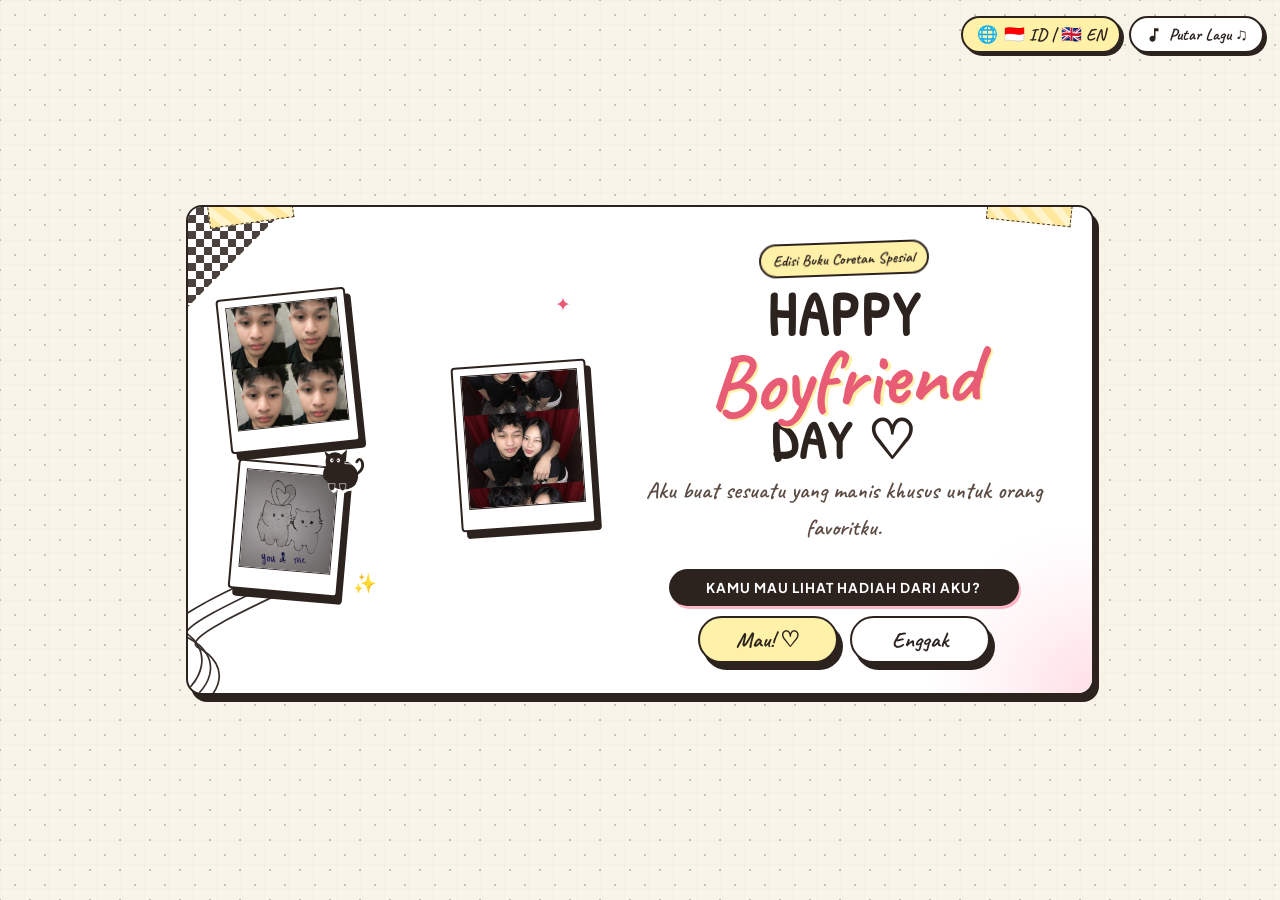
==== commit 190464c6: "first commit" ====
--- a/index.html
+++ b/index.html
@@ -1,19 +1,40 @@
 <!DOCTYPE html>
 <html lang="id">
+
 <head>
     <meta charset="UTF-8">
     <meta name="viewport" content="width=device-width, initial-scale=1.0, maximum-scale=1.0, user-scalable=no">
     <title>Happy Boyfriend Day! ♡ | My Little Doodle</title>
     <meta name="description" content="A special hand-drawn sketchbook created just for you on Boyfriend Day.">
-    
+
+    <!-- Open Graph / WhatsApp Preview Meta Tags -->
+    <meta property="og:type" content="website">
+    <meta property="og:title" content="Happy Boyfriend Day! ♡ | Buku Coretan Spesial Untukmu">
+    <meta property="og:description"
+        content="Ada kejutan spesial di buku coretan ini khusus untuk kamu. Buka dan lihat hadiahnya sekarang! ♡">
+    <meta property="og:image" content="https://raw.githubusercontent.com/ASSILIGHTE/bfdayy/main/photos/photo1.jpeg">
+    <meta property="og:image:width" content="1200">
+    <meta property="og:image:height" content="630">
+    <meta property="og:site_name" content="Happy Boyfriend Day!">
+
+    <!-- Twitter Card Meta Tags -->
+    <meta name="twitter:card" content="summary_large_image">
+    <meta name="twitter:title" content="Happy Boyfriend Day! ♡">
+    <meta name="twitter:description"
+        content="Ada kejutan spesial di buku coretan ini khusus untuk kamu. Buka dan lihat hadiahnya sekarang! ♡">
+    <meta name="twitter:image" content="https://raw.githubusercontent.com/ASSILIGHTE/bfdayy/main/photos/photo1.jpeg">
+
     <!-- Google Fonts -->
     <link rel="preconnect" href="https://fonts.googleapis.com">
     <link rel="preconnect" href="https://fonts.gstatic.com" crossorigin>
-    <link href="https://fonts.googleapis.com/css2?family=Caveat:wght@400;500;600;700&family=Gaegu:wght@400;700&family=Patrick+Hand&family=Plus+Jakarta+Sans:wght@400;500;600;700&display=swap" rel="stylesheet">
-    
+    <link
+        href="https://fonts.googleapis.com/css2?family=Caveat:wght@400;500;600;700&family=Gaegu:wght@400;700&family=Patrick+Hand&family=Plus+Jakarta+Sans:wght@400;500;600;700&display=swap"
+        rel="stylesheet">
+
     <!-- Stylesheet -->
     <link rel="stylesheet" href="styles.css">
 </head>
+
 <body class="sketchbook-body is-locked">
 
     <!-- Paper Grain & Grid Overlay -->
@@ -22,9 +43,9 @@
 
     <!-- Background Music Audio & Floating Controls -->
     <audio id="bg-music" loop preload="auto">
-        <source src="public/music.mp3" type="audio/mpeg">
+        <source src="music.mp3" type="audio/mpeg">
     </audio>
-    
+
     <div class="top-controls-bar">
         <!-- Language Switcher Toggle -->
         <button id="lang-toggle-btn" class="top-control-btn lang-toggle" aria-label="Switch Language (ID / EN)">
@@ -36,7 +57,8 @@
         <button id="music-toggle-btn" class="top-control-btn music-toggle" aria-label="Play/Pause Background Music">
             <div class="music-icon-wrapper">
                 <svg class="music-note-svg" viewBox="0 0 24 24" width="18" height="18">
-                    <path d="M12 3v10.55c-.59-.34-1.27-.55-2-.55-2.21 0-4 1.79-4 4s1.79 4 4 4 4-1.79 4-4V7h4V3h-6z" fill="currentColor"/>
+                    <path d="M12 3v10.55c-.59-.34-1.27-.55-2-.55-2.21 0-4 1.79-4 4s1.79 4 4 4 4-1.79 4-4V7h4V3h-6z"
+                        fill="currentColor" />
                 </svg>
                 <span class="music-wave wave1"></span>
                 <span class="music-wave wave2"></span>
@@ -53,7 +75,7 @@
              ========================================== -->
         <section id="welcome-page" class="welcome-section">
             <div class="hero-card-frame">
-                
+
                 <!-- Washi Tapes Decorative -->
                 <div class="washi-tape top-left"></div>
                 <div class="washi-tape top-right"></div>
@@ -63,9 +85,12 @@
 
                 <div class="wavy-contour-corner">
                     <svg viewBox="0 0 160 160" class="wavy-svg">
-                        <path d="M-10 160 C30 140 40 100 0 80 C-10 70 30 50 160 -10" fill="none" stroke="#2C221E" stroke-width="1.8"/>
-                        <path d="M-10 170 C40 150 50 110 10 90 C0 80 40 60 170 0" fill="none" stroke="#2C221E" stroke-width="1.8"/>
-                        <path d="M-10 180 C50 160 60 120 20 100 C10 90 50 70 180 10" fill="none" stroke="#2C221E" stroke-width="1.8"/>
+                        <path d="M-10 160 C30 140 40 100 0 80 C-10 70 30 50 160 -10" fill="none" stroke="#2C221E"
+                            stroke-width="1.8" />
+                        <path d="M-10 170 C40 150 50 110 10 90 C0 80 40 60 170 0" fill="none" stroke="#2C221E"
+                            stroke-width="1.8" />
+                        <path d="M-10 180 C50 160 60 120 20 100 C10 90 50 70 180 10" fill="none" stroke="#2C221E"
+                            stroke-width="1.8" />
                     </svg>
                 </div>
 
@@ -76,43 +101,48 @@
 
                     <!-- PHOTOS CLUSTER: 3 Polaroids with Cat Doodle -->
                     <div class="hero-photos-cluster">
-                        
+
                         <!-- Top Polaroid -->
                         <div class="polaroid-item photo-top">
                             <div class="polaroid-inner">
-                                <img src="public/photos/photo_main.jpeg" alt="Couple Polaroid Main">
+                                <img src="photos/photo_main.jpeg" alt="Couple Polaroid Main">
                             </div>
                         </div>
 
                         <!-- Bottom-Left Polaroid -->
                         <div class="polaroid-item photo-bottom-left">
                             <div class="polaroid-inner">
-                                <img src="public/photos/photo2.jpeg" alt="Couple Polaroid 2">
+                                <img src="photos/photo2.jpeg" alt="Couple Polaroid 2">
                             </div>
                         </div>
 
                         <!-- Bottom-Right Polaroid -->
                         <div class="polaroid-item photo-bottom-right">
                             <div class="polaroid-inner">
-                                <img src="public/photos/photo1.jpeg" alt="Couple Polaroid 3">
+                                <img src="photos/photo1.jpeg" alt="Couple Polaroid 3">
                             </div>
                         </div>
 
                         <!-- Cute Black Cat Doodle sitting on Polaroid -->
                         <div class="black-cat-doodle">
                             <svg viewBox="0 0 120 100" class="cat-svg">
-                                <path d="M30 65 Q25 45 45 35 Q65 25 85 45 Q95 55 90 70 Q85 85 65 85 Q45 85 30 65 Z" fill="#2C221E" stroke="#2C221E" stroke-width="2"/>
-                                <path d="M38 38 L30 15 L50 28 Z" fill="#2C221E"/>
-                                <path d="M55 28 L72 12 L70 34 Z" fill="#2C221E"/>
-                                <circle cx="50" cy="35" r="18" fill="#2C221E"/>
-                                <ellipse cx="44" cy="32" rx="3" ry="4" fill="#FFFFFF"/>
-                                <ellipse cx="56" cy="32" rx="3" ry="4" fill="#FFFFFF"/>
-                                <circle cx="45" cy="32" r="1.5" fill="#2C221E"/>
-                                <circle cx="55" cy="32" r="1.5" fill="#2C221E"/>
-                                <path d="M32 35 L18 32 M32 38 L16 39 M68 35 L82 32 M68 38 L84 39" stroke="#FFFFFF" stroke-width="1.5" stroke-linecap="round"/>
-                                <path d="M38 75 Q38 88 44 88 Q50 88 50 75 Z" fill="#2C221E" stroke="#FFFFFF" stroke-width="1"/>
-                                <path d="M58 75 Q58 88 64 88 Q70 88 70 75 Z" fill="#2C221E" stroke="#FFFFFF" stroke-width="1"/>
-                                <path d="M85 60 Q105 50 100 35 Q95 25 90 35" fill="none" stroke="#2C221E" stroke-width="5" stroke-linecap="round"/>
+                                <path d="M30 65 Q25 45 45 35 Q65 25 85 45 Q95 55 90 70 Q85 85 65 85 Q45 85 30 65 Z"
+                                    fill="#2C221E" stroke="#2C221E" stroke-width="2" />
+                                <path d="M38 38 L30 15 L50 28 Z" fill="#2C221E" />
+                                <path d="M55 28 L72 12 L70 34 Z" fill="#2C221E" />
+                                <circle cx="50" cy="35" r="18" fill="#2C221E" />
+                                <ellipse cx="44" cy="32" rx="3" ry="4" fill="#FFFFFF" />
+                                <ellipse cx="56" cy="32" rx="3" ry="4" fill="#FFFFFF" />
+                                <circle cx="45" cy="32" r="1.5" fill="#2C221E" />
+                                <circle cx="55" cy="32" r="1.5" fill="#2C221E" />
+                                <path d="M32 35 L18 32 M32 38 L16 39 M68 35 L82 32 M68 38 L84 39" stroke="#FFFFFF"
+                                    stroke-width="1.5" stroke-linecap="round" />
+                                <path d="M38 75 Q38 88 44 88 Q50 88 50 75 Z" fill="#2C221E" stroke="#FFFFFF"
+                                    stroke-width="1" />
+                                <path d="M58 75 Q58 88 64 88 Q70 88 70 75 Z" fill="#2C221E" stroke="#FFFFFF"
+                                    stroke-width="1" />
+                                <path d="M85 60 Q105 50 100 35 Q95 25 90 35" fill="none" stroke="#2C221E"
+                                    stroke-width="5" stroke-linecap="round" />
                             </svg>
                         </div>
 
@@ -123,7 +153,7 @@
 
                     <!-- TEXT CONTAINER -->
                     <div class="welcome-text-container">
-                        
+
                         <div class="badge-doodle">
                             <span class="badge-text" data-i18n="badgeText">Edisi Buku Coretan Spesial</span>
                         </div>
@@ -135,7 +165,8 @@
                                 <span class="txt-boyfriend" data-i18n="txtBoyfriend">Boyfriend</span>
                                 <span class="txt-day" data-i18n="txtDay">DAY ♡</span>
                             </h1>
-                            <p class="hero-subtext" data-i18n="heroSubtext">Aku buat sesuatu yang manis khusus untuk orang favoritku.</p>
+                            <p class="hero-subtext" data-i18n="heroSubtext">Aku buat sesuatu yang manis khusus untuk
+                                orang favoritku.</p>
                         </div>
 
                         <!-- Question Pill Box -->
@@ -171,7 +202,7 @@
                     <h2 class="section-title" data-i18n="sec1Title">Hal-Hal yang Aku Suka Dari Kamu... ♡</h2>
                     <div class="title-underline">
                         <svg viewBox="0 0 300 20" class="underline-svg">
-                            <path d="M5 12 Q75 3 150 12 T295 10" class="draw-path-scroll"/>
+                            <path d="M5 12 Q75 3 150 12 T295 10" class="draw-path-scroll" />
                         </svg>
                     </div>
                 </div>
@@ -182,10 +213,11 @@
                         <div class="tape-strip top-center"></div>
                         <div class="note-icon">
                             <svg viewBox="0 0 50 50">
-                                <circle cx="25" cy="25" r="18" fill="none" stroke="#2C221E" stroke-width="2.5"/>
-                                <circle cx="18" cy="20" r="2.5" fill="#2C221E"/>
-                                <circle cx="32" cy="20" r="2.5" fill="#2C221E"/>
-                                <path d="M16 28 Q25 37 34 28" fill="none" stroke="#2C221E" stroke-width="2.5" stroke-linecap="round"/>
+                                <circle cx="25" cy="25" r="18" fill="none" stroke="#2C221E" stroke-width="2.5" />
+                                <circle cx="18" cy="20" r="2.5" fill="#2C221E" />
+                                <circle cx="32" cy="20" r="2.5" fill="#2C221E" />
+                                <path d="M16 28 Q25 37 34 28" fill="none" stroke="#2C221E" stroke-width="2.5"
+                                    stroke-linecap="round" />
                             </svg>
                         </div>
                         <h3 class="note-text" data-i18n="note1Text">senyuman kamu :)</h3>
@@ -198,13 +230,16 @@
                         <div class="tape-strip top-center"></div>
                         <div class="note-icon">
                             <svg viewBox="0 0 50 50">
-                                <path d="M12 20 Q25 10 38 20 Q42 32 25 42 Q8 32 12 20 Z" fill="none" stroke="#E85D75" stroke-width="2.5"/>
-                                <path d="M18 24 Q25 18 32 24" fill="none" stroke="#E85D75" stroke-width="2" stroke-linecap="round"/>
-                                <circle cx="25" cy="30" r="2" fill="#E85D75"/>
+                                <path d="M12 20 Q25 10 38 20 Q42 32 25 42 Q8 32 12 20 Z" fill="none" stroke="#E85D75"
+                                    stroke-width="2.5" />
+                                <path d="M18 24 Q25 18 32 24" fill="none" stroke="#E85D75" stroke-width="2"
+                                    stroke-linecap="round" />
+                                <circle cx="25" cy="30" r="2" fill="#E85D75" />
                             </svg>
                         </div>
                         <h3 class="note-text" data-i18n="note2Text">bercandaan garing kamu</h3>
-                        <p class="note-subtext" data-i18n="note2Sub">Bahkan lelucon paling garing yang tetep bikin aku ketawa ngakak.</p>
+                        <p class="note-subtext" data-i18n="note2Sub">Bahkan lelucon paling garing yang tetep bikin aku
+                            ketawa ngakak.</p>
                         <span class="tap-hint" data-i18n="tapHint">tekan aku! ♡</span>
                     </div>
 
@@ -213,12 +248,16 @@
                         <div class="tape-strip top-center"></div>
                         <div class="note-icon">
                             <svg viewBox="0 0 50 50">
-                                <path d="M15 18 C15 12 20 8 25 14 C30 8 35 12 35 18 C35 26 25 34 25 34 C25 34 15 26 15 18 Z" fill="#FFB7C5" stroke="#2C221E" stroke-width="2"/>
-                                <path d="M10 38 Q25 44 40 38" fill="none" stroke="#2C221E" stroke-width="2.5" stroke-linecap="round"/>
+                                <path
+                                    d="M15 18 C15 12 20 8 25 14 C30 8 35 12 35 18 C35 26 25 34 25 34 C25 34 15 26 15 18 Z"
+                                    fill="#FFB7C5" stroke="#2C221E" stroke-width="2" />
+                                <path d="M10 38 Q25 44 40 38" fill="none" stroke="#2C221E" stroke-width="2.5"
+                                    stroke-linecap="round" />
                             </svg>
                         </div>
                         <h3 class="note-text" data-i18n="note3Text">cara kamu perhatian</h3>
-                        <p class="note-subtext" data-i18n="note3Sub">Selalu perhatian, penyayang, dan sering nanyain kabarku.</p>
+                        <p class="note-subtext" data-i18n="note3Sub">Selalu perhatian, penyayang, dan sering nanyain
+                            kabarku.</p>
                         <span class="tap-hint" data-i18n="tapHint">tekan aku! ♡</span>
                     </div>
 
@@ -227,17 +266,19 @@
                         <div class="tape-strip top-center"></div>
                         <div class="note-icon">
                             <svg viewBox="0 0 50 50">
-                                <path d="M15 25 Q25 15 35 25 Q38 38 25 42 Q12 38 15 25 Z" fill="none" stroke="#2C221E" stroke-width="2.5"/>
-                                <circle cx="20" cy="24" r="4" fill="none" stroke="#2C221E" stroke-width="2"/>
-                                <circle cx="21" cy="24" r="1.5" fill="#2C221E"/>
-                                <circle cx="30" cy="24" r="4" fill="none" stroke="#2C221E" stroke-width="2"/>
-                                <circle cx="29" cy="24" r="1.5" fill="#2C221E"/>
-                                <path d="M22 30 Q25 36 28 30" fill="none" stroke="#2C221E" stroke-width="2"/>
-                                <path d="M23 32 Q25 37 27 32" fill="#E85D75"/>
+                                <path d="M15 25 Q25 15 35 25 Q38 38 25 42 Q12 38 15 25 Z" fill="none" stroke="#2C221E"
+                                    stroke-width="2.5" />
+                                <circle cx="20" cy="24" r="4" fill="none" stroke="#2C221E" stroke-width="2" />
+                                <circle cx="21" cy="24" r="1.5" fill="#2C221E" />
+                                <circle cx="30" cy="24" r="4" fill="none" stroke="#2C221E" stroke-width="2" />
+                                <circle cx="29" cy="24" r="1.5" fill="#2C221E" />
+                                <path d="M22 30 Q25 36 28 30" fill="none" stroke="#2C221E" stroke-width="2" />
+                                <path d="M23 32 Q25 37 27 32" fill="#E85D75" />
                             </svg>
                         </div>
                         <h3 class="note-text" data-i18n="note4Text">sisi konyol kamu</h3>
-                        <p class="note-subtext" data-i18n="note4Sub">Saat kamu joget lucu & pake suara aneh pas lagi berdua aja.</p>
+                        <p class="note-subtext" data-i18n="note4Sub">Saat kamu joget lucu & pake suara aneh pas lagi
+                            berdua aja.</p>
                         <span class="tap-hint" data-i18n="tapHint">tekan aku! ♡</span>
                     </div>
 
@@ -246,12 +287,16 @@
                         <div class="tape-strip top-center"></div>
                         <div class="note-icon">
                             <svg viewBox="0 0 50 50">
-                                <path d="M25 40 C25 40 8 28 8 17 C8 10 14 6 20 6 C23.5 6 25 8.5 25 8.5 C25 8.5 26.5 6 30 6 C36 6 42 10 42 17 C42 28 25 40 25 40 Z" fill="#E85D75" stroke="#2C221E" stroke-width="2"/>
-                                <path d="M20 18 L25 14 L30 18" fill="none" stroke="#FFF" stroke-width="2" stroke-linecap="round"/>
+                                <path
+                                    d="M25 40 C25 40 8 28 8 17 C8 10 14 6 20 6 C23.5 6 25 8.5 25 8.5 C25 8.5 26.5 6 30 6 C36 6 42 10 42 17 C42 28 25 40 25 40 Z"
+                                    fill="#E85D75" stroke="#2C221E" stroke-width="2" />
+                                <path d="M20 18 L25 14 L30 18" fill="none" stroke="#FFF" stroke-width="2"
+                                    stroke-linecap="round" />
                             </svg>
                         </div>
                         <h3 class="note-text" data-i18n="note5Text">ya… kamu ♡</h3>
-                        <p class="note-subtext" data-i18n="note5Sub">Semua hal tentang kamu. Apa adanya kamu, setiap hari.</p>
+                        <p class="note-subtext" data-i18n="note5Sub">Semua hal tentang kamu. Apa adanya kamu, setiap
+                            hari.</p>
                         <span class="tap-hint" data-i18n="tapHint">tekan aku! ♡</span>
                     </div>
                 </div>
@@ -267,83 +312,62 @@
                     <p class="section-desc" data-i18n="sec2Desc">Klik foto mana saja untuk lihat lebih dekat!</p>
                     <div class="title-underline">
                         <svg viewBox="0 0 300 20" class="underline-svg">
-                            <path d="M10 10 C80 18 200 2 290 12" class="draw-path-scroll"/>
+                            <path d="M10 10 C80 18 200 2 290 12" class="draw-path-scroll" />
                         </svg>
                     </div>
                 </div>
 
                 <div class="scrapbook-gallery">
                     <!-- Photo 1 -->
-                    <div class="polaroid-card rot-neg-4" data-img="public/photos/photo1.jpeg" 
-                         data-caption-id="hari itu ♡" data-sub-id="Gandengan tangan di bawah lampu jalan... ga bakal lupa."
-                         data-caption-en="that day ♡" data-sub-en="Holding hands under the streetlights... unforgettable.">
+                    <div class="polaroid-card rot-neg-4" data-img="photos/photo1.jpeg" data-caption-id="lucu nyak ♡"
+                        data-sub-id="" data-caption-en="that day ♡"
+                        data-sub-en="Holding hands under the streetlights... unforgettable.">
                         <div class="washi-tape tape-top-left"></div>
                         <div class="polaroid-img-frame">
-                            <img src="public/photos/photo1.jpeg" alt="Our moment 1" loading="lazy">
+                            <img src="photos/photo1.jpeg" alt="Our moment 1" loading="lazy">
                             <div class="photo-overlay-doodle">🔍</div>
                         </div>
-                        <div class="polaroid-caption">hari itu ♡</div>
+                        <div class="polaroid-caption">lucu nyak ♡</div>
                     </div>
 
                     <!-- Photo 2 -->
-                    <div class="polaroid-card rot-pos-3" data-img="public/photos/photo2.jpeg" 
-                         data-caption-id="salah satu favoritku" data-sub-id="Senyum kamu di sini selalu bikin hatiku meleleh."
-                         data-caption-en="one of my favorites" data-sub-en="Your smile here makes my heart melt every time.">
+                    <div class="polaroid-card rot-pos-3" data-img="photos/photo2.jpeg" data-caption-id="♡"
+                        data-sub-id="" data-caption-en="one of my favorites"
+                        data-sub-en="Your smile here makes my heart melt every time.">
                         <div class="washi-tape tape-top-right"></div>
                         <div class="polaroid-img-frame">
-                            <img src="public/photos/photo2.jpeg" alt="Our moment 2" loading="lazy">
+                            <img src="photos/photo2.jpeg" alt="Our moment 2" loading="lazy">
                             <div class="photo-overlay-doodle">🔍</div>
                         </div>
-                        <div class="polaroid-caption">salah satu favoritku</div>
+                        <div class="polaroid-caption">♡</div>
                     </div>
 
                     <!-- Photo 3 -->
-                    <div class="polaroid-card rot-neg-2" data-img="public/photos/photo3.jpeg" 
-                         data-caption-id="ingat yang ini?" data-sub-id="Jalan-jalan dadakan yang jadi kenangan paling indah."
-                         data-caption-en="remember this?" data-sub-en="A random little trip that turned into the best core memory.">
+                    <div class="polaroid-card rot-neg-2" data-img="photos/photo3.jpeg" data-caption-id="imo bareng🤭"
+                        data-sub-id="Jalan-jalan dadakan yang jadi kenangan paling indah."
+                        data-caption-en="remember this?"
+                        data-sub-en="A random little trip that turned into the best core memory.">
                         <div class="washi-tape tape-top-left"></div>
                         <div class="polaroid-img-frame">
-                            <img src="public/photos/photo3.jpeg" alt="Our moment 3" loading="lazy">
+                            <img src="photos/photo3.jpeg" alt="Our moment 3" loading="lazy">
                             <div class="photo-overlay-doodle">🔍</div>
                         </div>
-                        <div class="polaroid-caption">ingat yang ini?</div>
+                        <div class="polaroid-caption">imo bareng🤭</div>
                     </div>
 
                     <!-- Photo 4 -->
-                    <div class="polaroid-card rot-pos-4" data-img="public/photos/photo4.jpeg" 
-                         data-caption-id="kita yang apa adanya" data-sub-id="Bisa konyol bareng. Ga ada yang paham aku seperti kamu."
-                         data-caption-en="us being us" data-sub-en="Just being silly together. Nobody gets me like you do.">
+                    <div class="polaroid-card rot-pos-4" data-img="photos/photo4.jpeg" data-caption-id="rosblok?🤭"
+                        data-sub-id="Bisa konyol bareng. Ga ada yang paham aku seperti kamu."
+                        data-caption-en="us being us"
+                        data-sub-en="Just being silly together. Nobody gets me like you do.">
                         <div class="washi-tape tape-top-right"></div>
                         <div class="polaroid-img-frame">
-                            <img src="public/photos/photo4.jpeg" alt="Our moment 4" loading="lazy">
+                            <img src="photos/photo4.jpeg" alt="Our moment 4" loading="lazy">
                             <div class="photo-overlay-doodle">🔍</div>
                         </div>
-                        <div class="polaroid-caption">kita yang apa adanya</div>
-                    </div>
-
-                    <!-- Photo 5 -->
-                    <div class="polaroid-card rot-neg-5" data-img="public/photos/photo5.jpeg" 
-                         data-caption-id="kenangan manis lainnya" data-sub-id="Kopi hangat, makanan enak, dan teman terbaik."
-                         data-caption-en="another little memory" data-sub-en="Warm coffee, good food, and the best company ever.">
-                        <div class="washi-tape tape-top-left"></div>
-                        <div class="polaroid-img-frame">
-                            <img src="public/photos/photo5.jpeg" alt="Our moment 5" loading="lazy">
-                            <div class="photo-overlay-doodle">🔍</div>
-                        </div>
-                        <div class="polaroid-caption">kenangan manis lainnya</div>
-                    </div>
-
-                    <!-- Photo 6 -->
-                    <div class="polaroid-card rot-pos-2" data-img="public/photos/photo6.jpeg" 
-                         data-caption-id="favoritku selamanya ♡" data-sub-id="Untuk banyak petualangan dan hari-hari manis bersamamu."
-                         data-caption-en="forever my favorite ♡" data-sub-en="To many more adventures and sweet quiet days with you.">
-                        <div class="washi-tape tape-top-right"></div>
-                        <div class="polaroid-img-frame">
-                            <img src="public/photos/photo6.jpeg" alt="Our moment 6" loading="lazy">
-                            <div class="photo-overlay-doodle">🔍</div>
-                        </div>
-                        <div class="polaroid-caption">favoritku selamanya ♡</div>
-                    </div>
+                        <div class="polaroid-caption">rosblok?🤭</div>
+                    </div>
+
                 </div>
             </section>
 
@@ -357,7 +381,8 @@
                     <div class="section-header">
                         <div class="section-badge" data-i18n="musicSectionBadge">Musik Favorit 🎵</div>
                         <h2 class="section-title" data-i18n="musicSectionTitle">Lagu Favorit Kita 🎶</h2>
-                        <p class="section-desc" data-i18n="musicSectionDesc">Dengarkan lagu spesial ini sambil menikmati buku kenangan!</p>
+                        <p class="section-desc" data-i18n="musicSectionDesc">Dengarkan lagu spesial ini sambil menikmati
+                            buku kenangan!</p>
                     </div>
 
                     <div class="cassette-player-box">
@@ -373,7 +398,8 @@
                                 </div>
                             </div>
                             <div class="cassette-label">
-                                <span class="cassette-title" data-i18n="cassetteTitle">Boyfriend Day Special OST ♡</span>
+                                <span class="cassette-title" data-i18n="cassetteTitle">Boyfriend Day Special OST
+                                    ♡</span>
                             </div>
                         </div>
 
@@ -398,7 +424,7 @@
                             <button id="player-rewind-btn" class="player-ctrl-btn" title="Rewind 10s">
                                 <span>⏪ 10s</span>
                             </button>
-                            
+
                             <button id="player-play-btn" class="player-ctrl-btn main-play-btn" title="Play / Pause">
                                 <span id="player-play-icon">▶</span>
                             </button>
@@ -430,14 +456,18 @@
                     <div class="section-header">
                         <div class="section-badge" data-i18n="gameBadge">Mini Game 🎮</div>
                         <h2 class="section-title" data-i18n="gameTitle">Tebak Pasangan Doodle! 💖</h2>
-                        <p class="section-desc" data-i18n="gameDesc">Cocokkan 4 pasang doodle lucu untuk membuka kupon rahasia!</p>
+                        <p class="section-desc" data-i18n="gameDesc">Cocokkan 4 pasang doodle lucu untuk membuka kupon
+                            rahasia!</p>
                     </div>
 
                     <!-- Game Status Board -->
                     <div class="game-status-bar">
-                        <span class="status-item"><span data-i18n="gameMatchesLabel">Hasil: </span><strong id="game-matches-count">0</strong> / 4</span>
-                        <span class="status-item"><span data-i18n="gameMovesLabel">Langkah: </span><strong id="game-moves-count">0</strong></span>
-                        <button id="reset-game-btn" class="reset-game-btn" title="Restart Game" data-i18n="gameResetBtn">🔄 Ulangi</button>
+                        <span class="status-item"><span data-i18n="gameMatchesLabel">Hasil: </span><strong
+                                id="game-matches-count">0</strong> / 4</span>
+                        <span class="status-item"><span data-i18n="gameMovesLabel">Langkah: </span><strong
+                                id="game-moves-count">0</strong></span>
+                        <button id="reset-game-btn" class="reset-game-btn" title="Restart Game"
+                            data-i18n="gameResetBtn">🔄 Ulangi</button>
                     </div>
 
                     <!-- 4x2 Cards Grid (8 Cards) -->
@@ -449,7 +479,8 @@
                     <div id="game-reward-box" class="game-reward-box hidden">
                         <div class="reward-icon">🎟️💖</div>
                         <h3 class="reward-title" data-i18n="rewardTitle">Kupon Terbuka!</h3>
-                        <p class="reward-desc" data-i18n="rewardDesc">"Berlaku untuk 1 Pelukan & Ciuman Hangat Tanpa Batas kapan pun kamu mau!"</p>
+                        <p class="reward-desc" data-i18n="rewardDesc">"Berlaku untuk 1 Pelukan & Ciuman Hangat Tanpa
+                            Batas kapan pun kamu mau!"</p>
                         <span class="reward-code" data-i18n="rewardCode">KODE: BOYFRIEND-LOVE-FOREVER ♡</span>
                     </div>
                 </div>
@@ -468,46 +499,59 @@
 
                     <div class="notebook-page-content">
                         <div class="notebook-date hw-line" data-i18n="noteDate">Tanggal: Selamat Hari Pacar ✨</div>
-                        
-                        <h2 class="notebook-heading hw-line" data-i18n="noteHeading">“Kamu selalu bikin hari-hari biasa terasa jauh lebih spesial.”</h2>
-                        
+
+                        <h2 class="notebook-heading hw-line" data-i18n="noteHeading">“Happy Boyfriend Day, sayang 🤍.”
+                        </h2>
+
                         <div class="animated-underline-wrapper">
                             <svg viewBox="0 0 400 16" class="live-underline-svg">
-                                <path id="note-underline-path" d="M5 8 Q100 2 200 10 T395 6" fill="none" stroke="#E85D75" stroke-width="3" stroke-linecap="round"/>
+                                <path id="note-underline-path" d="M5 8 Q100 2 200 10 T395 6" fill="none"
+                                    stroke="#E85D75" stroke-width="3" stroke-linecap="round" />
                             </svg>
                         </div>
 
                         <div class="notebook-letter">
                             <p class="letter-paragraph hw-line" data-i18n="noteP1">
-                                Kadang aku suka mikir, betapa beruntungnya aku punya kamu di hidupku. Kamu bikin aku merasa aman, bahagia, dan sangat dihargai. 
+                                Terima kasih sudah hadir di hidup aku, sudah selalu menemani, mendengarkan, memahami,
+                                dan menerima aku apa adanya. Terima kasih untuk semua perhatian, kesabaran, waktu, dan
+                                kasih sayang yang kamu kasih ke aku
                             </p>
                             <p class="letter-paragraph hw-line" data-i18n="noteP2">
-                                Bahkan di hari yang paling sepi dan biasa aja, ngobrol sama kamu atau lihat senyum kamu langsung bikin hariku cerah lagi. Terima kasih ya sudah selalu mendengarkan, menenangkan, dan jadi orang paling favoritku di dunia.
+                                Aku mungkin nggak selalu bisa mengungkapkan semuanya dengan kata-kata, tapi aku
+                                benar-benar bersyukur punya kamu. Aku sayang banget sama kamu, lebih dari yang bisa aku
+                                jelaskan. Aku berharap kita bisa terus bersama, saling menjaga, saling menguatkan, dan
+                                melewati banyak hal bersama. Terima kasih sudah menjadi seseorang yang begitu berarti
+                                buat aku. Aku sayang kamu sepenuh hati, hari ini, besok, dan seterusnya. 🤍🫶🏻
                             </p>
                             <p class="letter-signature hw-line" id="note-sig-p">
-                                Selalu milikmu,<br>
-                                <span class="handwritten-sig">Dengan seluruh cintaku ♡</span>
+                                Happy Boyfriend Day<br>
+                                <span class="handwritten-sig">my favorite person. 💗</span>
                             </p>
                         </div>
 
                         <div class="notebook-doodle flower-doodle">
                             <svg viewBox="0 0 60 80">
-                                <path d="M30 75 Q25 45 30 25" fill="none" stroke="#2C221E" stroke-width="2.5" class="stem-path"/>
-                                <path d="M30 50 Q40 45 42 40 Q32 42 30 50" fill="#C5E1A5" stroke="#2C221E" stroke-width="1.5"/>
-                                <path d="M30 60 Q18 55 16 50 Q28 52 30 60" fill="#C5E1A5" stroke="#2C221E" stroke-width="1.5"/>
+                                <path d="M30 75 Q25 45 30 25" fill="none" stroke="#2C221E" stroke-width="2.5"
+                                    class="stem-path" />
+                                <path d="M30 50 Q40 45 42 40 Q32 42 30 50" fill="#C5E1A5" stroke="#2C221E"
+                                    stroke-width="1.5" />
+                                <path d="M30 60 Q18 55 16 50 Q28 52 30 60" fill="#C5E1A5" stroke="#2C221E"
+                                    stroke-width="1.5" />
                                 <g class="flower-head">
-                                    <circle cx="30" cy="25" r="7" fill="#FFF1A8" stroke="#2C221E" stroke-width="2"/>
-                                    <circle cx="30" cy="13" r="6" fill="#FFB7C5" stroke="#2C221E" stroke-width="1.5"/>
-                                    <circle cx="42" cy="25" r="6" fill="#FFB7C5" stroke="#2C221E" stroke-width="1.5"/>
-                                    <circle cx="30" cy="37" r="6" fill="#FFB7C5" stroke="#2C221E" stroke-width="1.5"/>
-                                    <circle cx="18" cy="25" r="6" fill="#FFB7C5" stroke="#2C221E" stroke-width="1.5"/>
+                                    <circle cx="30" cy="25" r="7" fill="#FFF1A8" stroke="#2C221E" stroke-width="2" />
+                                    <circle cx="30" cy="13" r="6" fill="#FFB7C5" stroke="#2C221E" stroke-width="1.5" />
+                                    <circle cx="42" cy="25" r="6" fill="#FFB7C5" stroke="#2C221E" stroke-width="1.5" />
+                                    <circle cx="30" cy="37" r="6" fill="#FFB7C5" stroke="#2C221E" stroke-width="1.5" />
+                                    <circle cx="18" cy="25" r="6" fill="#FFB7C5" stroke="#2C221E" stroke-width="1.5" />
                                 </g>
                             </svg>
                         </div>
 
                         <div class="notebook-doodle heart-doodle">
                             <svg viewBox="0 0 40 40">
-                                <path d="M20 32 C20 32 6 22 6 13 C6 7 11 4 16 4 C18.5 4 20 6 20 6 C20 6 21.5 4 24 4 C29 4 34 7 34 13 C34 22 20 32 20 32 Z" fill="#FFB7C5" stroke="#2C221E" stroke-width="2"/>
+                                <path
+                                    d="M20 32 C20 32 6 22 6 13 C6 7 11 4 16 4 C18.5 4 20 6 20 6 C20 6 21.5 4 24 4 C29 4 34 7 34 13 C34 22 20 32 20 32 Z"
+                                    fill="#FFB7C5" stroke="#2C221E" stroke-width="2" />
                             </svg>
                         </div>
                     </div>
@@ -529,34 +573,48 @@
 
                     <div class="couple-illustration-container" id="interactive-couple">
                         <svg viewBox="0 0 260 160" class="sitting-couple-svg">
-                            <path d="M20 140 Q130 120 240 140" fill="none" stroke="#2C221E" stroke-width="3" stroke-linecap="round"/>
-                            <path d="M50 142 L50 155 M210 142 L210 155" stroke="#2C221E" stroke-width="3" stroke-linecap="round"/>
+                            <path d="M20 140 Q130 120 240 140" fill="none" stroke="#2C221E" stroke-width="3"
+                                stroke-linecap="round" />
+                            <path d="M50 142 L50 155 M210 142 L210 155" stroke="#2C221E" stroke-width="3"
+                                stroke-linecap="round" />
 
                             <!-- Left Character -->
                             <g class="character left-char">
-                                <circle cx="100" cy="70" r="22" fill="#FAF6EE" stroke="#2C221E" stroke-width="2.5"/>
-                                <path d="M80 65 C80 48 95 45 110 48 C120 52 120 65 118 68" fill="#FAF6EE" stroke="#2C221E" stroke-width="2.5"/>
-                                <path d="M92 68 Q96 63 100 68 M106 68 Q110 63 114 68" fill="none" stroke="#2C221E" stroke-width="2.5" stroke-linecap="round"/>
-                                <path d="M98 78 Q103 83 108 78" fill="none" stroke="#2C221E" stroke-width="2" stroke-linecap="round"/>
-                                <ellipse cx="91" cy="73" rx="4" ry="2.5" fill="#FFB7C5" class="blush-elem"/>
-                                <ellipse cx="113" cy="73" rx="4" ry="2.5" fill="#FFB7C5" class="blush-elem"/>
-                                <path d="M85 92 Q100 90 115 92 L120 135 L80 135 Z" fill="#FFD1DC" stroke="#2C221E" stroke-width="2.5"/>
-                                <path d="M88 135 L88 150 M102 135 L102 150" stroke="#2C221E" stroke-width="3" stroke-linecap="round"/>
+                                <circle cx="100" cy="70" r="22" fill="#FAF6EE" stroke="#2C221E" stroke-width="2.5" />
+                                <path d="M80 65 C80 48 95 45 110 48 C120 52 120 65 118 68" fill="#FAF6EE"
+                                    stroke="#2C221E" stroke-width="2.5" />
+                                <path d="M92 68 Q96 63 100 68 M106 68 Q110 63 114 68" fill="none" stroke="#2C221E"
+                                    stroke-width="2.5" stroke-linecap="round" />
+                                <path d="M98 78 Q103 83 108 78" fill="none" stroke="#2C221E" stroke-width="2"
+                                    stroke-linecap="round" />
+                                <ellipse cx="91" cy="73" rx="4" ry="2.5" fill="#FFB7C5" class="blush-elem" />
+                                <ellipse cx="113" cy="73" rx="4" ry="2.5" fill="#FFB7C5" class="blush-elem" />
+                                <path d="M85 92 Q100 90 115 92 L120 135 L80 135 Z" fill="#FFD1DC" stroke="#2C221E"
+                                    stroke-width="2.5" />
+                                <path d="M88 135 L88 150 M102 135 L102 150" stroke="#2C221E" stroke-width="3"
+                                    stroke-linecap="round" />
                             </g>
 
                             <!-- Right Character -->
                             <g class="character right-char">
-                                <circle cx="155" cy="72" r="21" fill="#FAF6EE" stroke="#2C221E" stroke-width="2.5"/>
-                                <path d="M138 68 C138 50 155 48 172 52 C178 58 175 68 175 70" fill="#FAF6EE" stroke="#2C221E" stroke-width="2.5"/>
-                                <path d="M147 70 Q151 65 155 70 M161 68 L167 72" fill="none" stroke="#2C221E" stroke-width="2.5" stroke-linecap="round"/>
-                                <path d="M152 79 Q158 84 163 79" fill="none" stroke="#2C221E" stroke-width="2" stroke-linecap="round"/>
-                                <ellipse cx="146" cy="75" rx="4" ry="2.5" fill="#FFD1DC" class="blush-elem"/>
-                                <ellipse cx="167" cy="75" rx="4" ry="2.5" fill="#FFD1DC" class="blush-elem"/>
-                                <path d="M140 93 Q155 91 170 93 L175 135 L135 135 Z" fill="#FFF3B0" stroke="#2C221E" stroke-width="2.5"/>
-                                <path d="M148 135 L148 150 M162 135 L162 150" stroke="#2C221E" stroke-width="3" stroke-linecap="round"/>
+                                <circle cx="155" cy="72" r="21" fill="#FAF6EE" stroke="#2C221E" stroke-width="2.5" />
+                                <path d="M138 68 C138 50 155 48 172 52 C178 58 175 68 175 70" fill="#FAF6EE"
+                                    stroke="#2C221E" stroke-width="2.5" />
+                                <path d="M147 70 Q151 65 155 70 M161 68 L167 72" fill="none" stroke="#2C221E"
+                                    stroke-width="2.5" stroke-linecap="round" />
+                                <path d="M152 79 Q158 84 163 79" fill="none" stroke="#2C221E" stroke-width="2"
+                                    stroke-linecap="round" />
+                                <ellipse cx="146" cy="75" rx="4" ry="2.5" fill="#FFD1DC" class="blush-elem" />
+                                <ellipse cx="167" cy="75" rx="4" ry="2.5" fill="#FFD1DC" class="blush-elem" />
+                                <path d="M140 93 Q155 91 170 93 L175 135 L135 135 Z" fill="#FFF3B0" stroke="#2C221E"
+                                    stroke-width="2.5" />
+                                <path d="M148 135 L148 150 M162 135 L162 150" stroke="#2C221E" stroke-width="3"
+                                    stroke-linecap="round" />
                             </g>
 
-                            <path id="char-heart" d="M127 42 C127 42 117 32 117 24 C117 18 122 15 127 19 C132 15 137 18 137 24 C137 32 127 42 127 42 Z" fill="#E85D75" stroke="#2C221E" stroke-width="2" class="beating-heart"/>
+                            <path id="char-heart"
+                                d="M127 42 C127 42 117 32 117 24 C117 18 122 15 127 19 C132 15 137 18 137 24 C137 32 127 42 127 42 Z"
+                                fill="#E85D75" stroke="#2C221E" stroke-width="2" class="beating-heart" />
                         </svg>
                         <div class="tap-couple-hint" data-i18n="tapUsHint">tekan kami! &gt;///&lt;</div>
                     </div>
@@ -585,19 +643,27 @@
 
                     <div class="final-doodle-wrapper">
                         <svg viewBox="0 0 200 140" class="final-doodle-svg">
-                            <circle cx="65" cy="45" r="18" fill="none" stroke="#2C221E" stroke-width="2.5"/>
-                            <path d="M57 43 Q61 39 65 43 M69 43 Q73 39 77 43" fill="none" stroke="#2C221E" stroke-width="2.5"/>
-                            <path d="M60 52 Q65 57 70 52" fill="none" stroke="#2C221E" stroke-width="2"/>
-                            <path d="M65 63 L65 105 M65 75 L45 90 M65 75 L85 85" stroke="#2C221E" stroke-width="2.5" stroke-linecap="round"/>
-                            <path d="M65 105 L50 130 M65 105 L80 130" stroke="#2C221E" stroke-width="2.5" stroke-linecap="round"/>
-
-                            <circle cx="135" cy="45" r="18" fill="none" stroke="#2C221E" stroke-width="2.5"/>
-                            <path d="M127 43 Q131 39 135 43 M139 43 Q143 39 147 43" fill="none" stroke="#2C221E" stroke-width="2.5"/>
-                            <path d="M130 52 Q135 57 140 52" fill="none" stroke="#2C221E" stroke-width="2"/>
-                            <path d="M135 63 L135 105 M135 75 L115 85 M135 75 L155 90" stroke="#2C221E" stroke-width="2.5" stroke-linecap="round"/>
-                            <path d="M135 105 L120 130 M135 105 L150 130" stroke="#2C221E" stroke-width="2.5" stroke-linecap="round"/>
-
-                            <path d="M100 70 C100 70 82 50 82 36 C82 26 91 21 100 28 C109 21 118 26 118 36 C118 50 100 70 100 70 Z" fill="#E85D75" stroke="#2C221E" stroke-width="2" class="beating-heart-large"/>
+                            <circle cx="65" cy="45" r="18" fill="none" stroke="#2C221E" stroke-width="2.5" />
+                            <path d="M57 43 Q61 39 65 43 M69 43 Q73 39 77 43" fill="none" stroke="#2C221E"
+                                stroke-width="2.5" />
+                            <path d="M60 52 Q65 57 70 52" fill="none" stroke="#2C221E" stroke-width="2" />
+                            <path d="M65 63 L65 105 M65 75 L45 90 M65 75 L85 85" stroke="#2C221E" stroke-width="2.5"
+                                stroke-linecap="round" />
+                            <path d="M65 105 L50 130 M65 105 L80 130" stroke="#2C221E" stroke-width="2.5"
+                                stroke-linecap="round" />
+
+                            <circle cx="135" cy="45" r="18" fill="none" stroke="#2C221E" stroke-width="2.5" />
+                            <path d="M127 43 Q131 39 135 43 M139 43 Q143 39 147 43" fill="none" stroke="#2C221E"
+                                stroke-width="2.5" />
+                            <path d="M130 52 Q135 57 140 52" fill="none" stroke="#2C221E" stroke-width="2" />
+                            <path d="M135 63 L135 105 M135 75 L115 85 M135 75 L155 90" stroke="#2C221E"
+                                stroke-width="2.5" stroke-linecap="round" />
+                            <path d="M135 105 L120 130 M135 105 L150 130" stroke="#2C221E" stroke-width="2.5"
+                                stroke-linecap="round" />
+
+                            <path
+                                d="M100 70 C100 70 82 50 82 36 C82 26 91 21 100 28 C109 21 118 26 118 36 C118 50 100 70 100 70 Z"
+                                fill="#E85D75" stroke="#2C221E" stroke-width="2" class="beating-heart-large" />
                         </svg>
                     </div>
 
@@ -626,7 +692,7 @@
         <div class="modal-paper-card">
             <button id="close-modal-btn" class="modal-close-btn" aria-label="Close photo view">✕</button>
             <div class="washi-tape top-center"></div>
-            
+
             <div class="modal-img-container">
                 <img id="modal-img" src="" alt="Enlarged photo moment">
                 <div class="modal-doodle top-left-star">✦</div>
@@ -646,12 +712,13 @@
         <div class="modal-paper-card surprise-card">
             <button id="close-surprise-btn" class="modal-close-btn" aria-label="Close modal">✕</button>
             <div class="washi-tape top-center"></div>
-            
+
             <div class="surprise-content">
                 <div class="surprise-doodle-icon">💌</div>
                 <h3 class="surprise-title" data-i18n="surpriseTitle">Kamu adalah seluruh duniaku!</h3>
                 <p class="surprise-body" data-i18n="surpriseBody">
-                    Terima kasih sudah jadi pacar yang paling penyayang, sabar, lucu, dan selalu mendukungku. Selamat Hari Pacar, cintaku! Aku mencintaimu selamanya! 💖✨
+                    Terima kasih sudah jadi pacar yang paling penyayang, sabar, lucu, dan selalu mendukungku. Selamat
+                    Hari Pacar, cintaku! Aku mencintaimu selamanya! 💖✨
                 </p>
                 <div class="surprise-doodle-hearts">
                     ♡ 💖 💕 💓 💗 ♡
@@ -666,4 +733,5 @@
     <!-- Scripts -->
     <script src="script.js"></script>
 </body>
-</html>
+
+</html>
